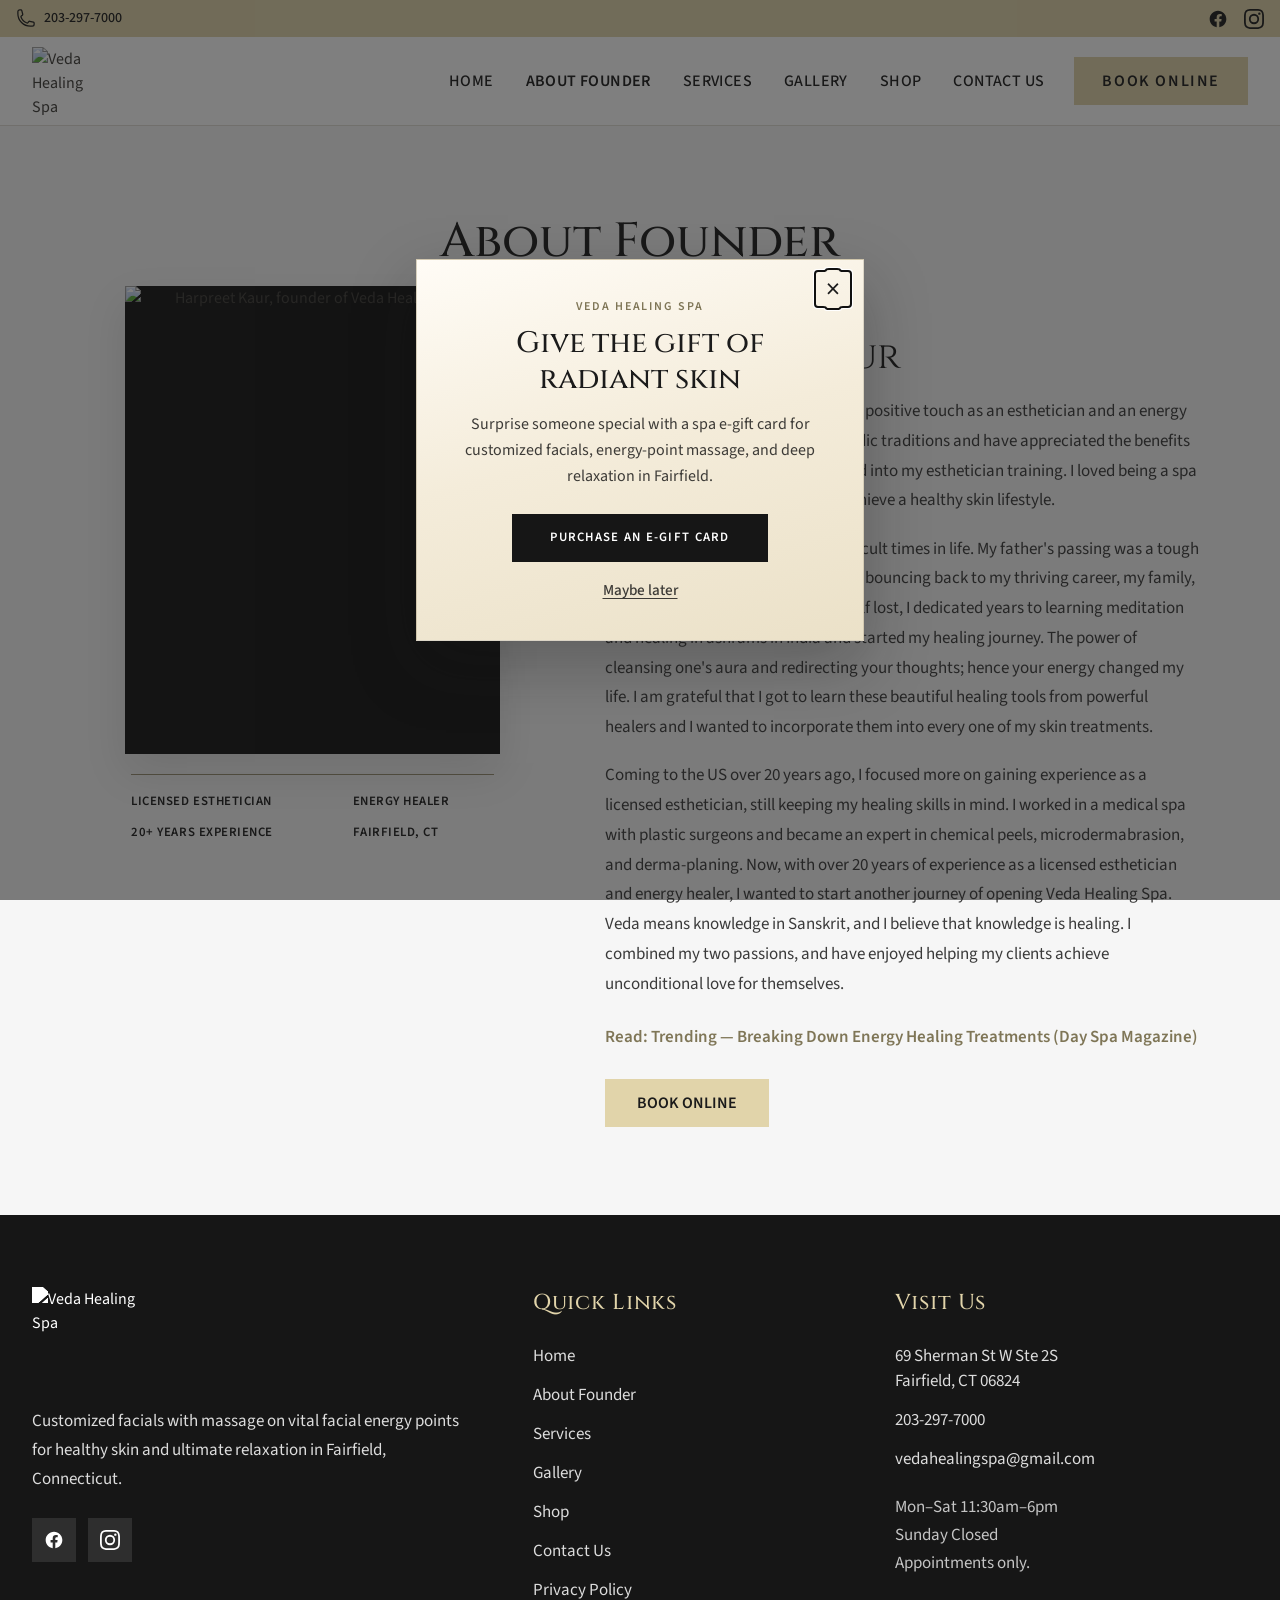
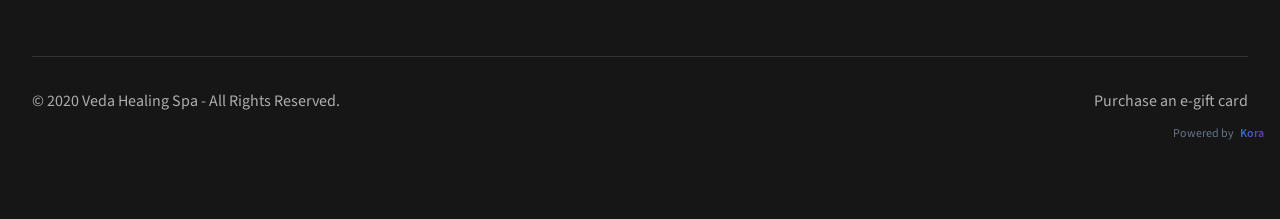
==== about-founder.html @ 0e04d47f "Agent V2 website publish" ====
<!DOCTYPE html>

<html lang="en">
<head>
<!-- KORA_TRACKING_GTM_HEAD_START -->
<!-- Google Tag Manager -->
<script>(function(w,d,s,l,i){w[l]=w[l]||[];w[l].push({'gtm.start':
new Date().getTime(),event:'gtm.js'});var f=d.getElementsByTagName(s)[0],
j=d.createElement(s),dl=l!='dataLayer'?'&l='+l:'';j.async=true;j.src=
'https://www.googletagmanager.com/gtm.js?id='+i+dl;f.parentNode.insertBefore(j,f);
})(window,document,'script','dataLayer','GTM-5ZGPBCH9');</script>
<!-- End Google Tag Manager -->
<!-- KORA_TRACKING_GTM_HEAD_END -->

<meta charset="utf-8"/>
<meta content="width=device-width, initial-scale=1.0" name="viewport"/>
<title>About Founder | Veda Healing Spa</title>
<meta content="Meet Harpreet Kaur, licensed esthetician and energy healer behind Veda Healing Spa in Fairfield, CT." name="description"/>
<meta content="#e1d4aa" name="theme-color"/>
<meta content="About Founder | Veda Healing Spa" property="og:title"/>
<meta content="Meet Harpreet Kaur, licensed esthetician and energy healer behind Veda Healing Spa in Fairfield, CT." property="og:description"/>
<meta content="website" property="og:type"/>
<meta content="https://quseprdus1.blob.core.windows.net/kora-business-images/user-media/1fec22f0-0bb5-4cc4-962d-a0c9112c1f11/de8c94d8-887e-4625-825f-ec262dbc28df/1785243879_tfppdd.jpg" property="og:image"/>
<meta content="summary_large_image" name="twitter:card"/>
<meta content="About Founder | Veda Healing Spa" name="twitter:title"/>
<meta content="Meet Harpreet Kaur, licensed esthetician and energy healer behind Veda Healing Spa in Fairfield, CT." name="twitter:description"/>
<meta content="https://quseprdus1.blob.core.windows.net/kora-business-images/user-media/1fec22f0-0bb5-4cc4-962d-a0c9112c1f11/de8c94d8-887e-4625-825f-ec262dbc28df/1785243879_tfppdd.jpg" name="twitter:image"/>
<link href="assets/styles.css" rel="stylesheet"/>
<link href="assets/site.css" rel="stylesheet"/>
<!-- KORA_GOOGLE_FONTS_START -->
<link rel="preconnect" href="https://fonts.googleapis.com">
<link rel="preconnect" href="https://fonts.gstatic.com" crossorigin>
<link rel="preload" as="style" href="https://fonts.googleapis.com/css2?family=Cinzel:wght@400;600;700&amp;family=Source+Sans+3:wght@400;600;700&amp;display=swap" onload="this.onload=null;this.rel='stylesheet'">
<noscript><link rel="stylesheet" href="https://fonts.googleapis.com/css2?family=Cinzel:wght@400;600;700&amp;family=Source+Sans+3:wght@400;600;700&amp;display=swap"></noscript>
<!-- KORA_GOOGLE_FONTS_END -->
<link href="https://vedahealingspa.com/about-founder" rel="canonical"><meta content="https://vedahealingspa.com/about-founder" property="og:url"/>

</link></link><!-- KORA_FAVICON_START -->
<link href="https://quseprdus1.blob.core.windows.net/kora-business-images/user-media/1fec22f0-0bb5-4cc4-962d-a0c9112c1f11/de8c94d8-887e-4625-825f-ec262dbc28df/1785242213_6czo1c.png" rel="icon" type="image/png"/>
<link href="https://quseprdus1.blob.core.windows.net/kora-business-images/user-media/1fec22f0-0bb5-4cc4-962d-a0c9112c1f11/de8c94d8-887e-4625-825f-ec262dbc28df/1785242213_6czo1c.png" rel="apple-touch-icon"/>
<!-- KORA_FAVICON_END -->
</head>
<body class="bg-white" data-page="about">
<div id="site-header"></div>
<main id="main-content">
<section aria-labelledby="about-founder-heading" class="section-padding bg-brand-soft about-founder">
<div class="max-w-6xl mx-auto px-4">
<h1 class="page-title text-center mb-12 md:mb-16" id="about-founder-heading">About Founder</h1>
<div class="about-founder__layout">
<aside class="about-founder__aside fade-in">
<button aria-label="View photo of Harpreet Kaur" class="lightbox-item about-founder__photo" data-lightbox="" type="button">
<img alt="Harpreet Kaur, founder of Veda Healing Spa" height="800" loading="lazy" src="https://quseprdus1.blob.core.windows.net/kora-business-images/user-media/1fec22f0-0bb5-4cc4-962d-a0c9112c1f11/de8c94d8-887e-4625-825f-ec262dbc28df/1785243900_jf5ucf.jpg" width="600"/>
</button>
<ul class="about-founder__credentials">
<li>Licensed Esthetician</li>
<li>Energy Healer</li>
<li>20+ Years Experience</li>
<li>Fairfield, CT</li>
</ul>
</aside>
<div class="about-founder__content fade-in">
<p class="about-founder__eyebrow">Founder &amp; Owner</p>
<h2 class="font-heading about-founder__name">Harpreet Kaur</h2>
<p class="about-founder__lead">My mission is to spread a healing and positive touch as an esthetician and an energy healer. I grew up in India with Ayurvedic traditions and have appreciated the benefits of holistic beauty since childhood and into my esthetician training. I loved being a spa owner in India and helping people achieve a healthy skin lifestyle.</p>
<p>Unfortunately, we all go through difficult times in life. My father's passing was a tough time for me, one that I struggled with bouncing back to my thriving career, my family, and just my daily life. As I found myself lost, I dedicated years to learning meditation and healing in ashrams in India and started my healing journey. The power of cleansing one's aura and redirecting your thoughts; hence your energy changed my life. I am grateful that I got to learn these beautiful healing tools from powerful healers and I wanted to incorporate them into every one of my skin treatments.</p>
<p>Coming to the US over 20 years ago, I focused more on gaining experience as a licensed esthetician, still keeping my healing skills in mind. I worked in a medical spa with plastic surgeons and became an expert in chemical peels, microdermabrasion, and derma-planing. Now, with over 20 years of experience as a licensed esthetician and energy healer, I wanted to start another journey of opening Veda Healing Spa. Veda means knowledge in Sanskrit, and I believe that knowledge is healing. I combined my two passions, and have enjoyed helping my clients achieve unconditional love for themselves.</p>
<p class="about-founder__press">
<a href="http://www.dayspamagazine.com/wellness/therapies/news/21232823/trending-breaking-down-energy-healing-treatments" rel="noopener noreferrer" target="_blank">Read: Trending — Breaking Down Energy Healing Treatments (Day Spa Magazine)</a>
</p>
<a class="btn-primary inline-block px-8 py-3 font-semibold uppercase" href="https://vedahealingspa.glossgenius.com/services" rel="noopener noreferrer" target="_blank">Book Online</a>
</div>
</div>
</div>
</section>
</main>
<div id="site-footer"></div>
<script src="js/includes.js"></script>
<script src="js/main.js"></script>

<!-- KORA_TRACKING_EVENTS_START -->
<script>
  window.dataLayer = window.dataLayer || [];

  function trackEvent(eventName, params) {
    window.dataLayer.push(Object.assign({ event: eventName }, params || {}));
  }

  document.addEventListener('DOMContentLoaded', function () {
    function cleanText(value) {
      return (value || '').replace(/\s+/g, ' ').trim();
    }

    function toPath(href) {
      try {
        if (!href) return null;
        var url = new URL(href, window.location.origin);
        return url.pathname || '/';
      } catch (e) {
        return null;
      }
    }

    document.querySelectorAll('button, a').forEach(function (el) {
      el.addEventListener('click', function () {
        var clickId =
          el.getAttribute('data-kora-click-id') ||
          el.getAttribute('data-analytics-id') ||
          el.getAttribute('id') ||
          null;
        var clickLabel =
          el.getAttribute('data-kora-click-label') ||
          cleanText(el.innerText || el.textContent || '') ||
          null;
        var href = el.getAttribute('href') || null;
        trackEvent('button_click', {
          click_id: clickId,
          click_label: clickLabel,
          page_path: window.location.pathname || '/',
          link_url: href,
          element_id: el.getAttribute('id') || null,
          element_class: el.getAttribute('class') || null,
          link_path: toPath(href),
        });
      });
    });
  });
</script>
<!-- KORA_TRACKING_EVENTS_END -->
<!-- KORA_BRANDING_FOOTER_SCRIPT_START -->
<script>
(function () {
  var koraUrl = "https://askkora.ai";
  var muted = "#64748b";
  var blue = "#1E88E5";
  var purple = "#7B1FA2";
  var startMarker = 'KORA_' + 'BRANDING_FOOTER_START';
  var endMarker = 'KORA_' + 'BRANDING_FOOTER_END';
  var selector = '[data-kora-branding-footer="true"], .kora-powered-by';

  function removeExisting() {
    document.querySelectorAll(selector).forEach(function (node) {
      if (node && node.parentNode) node.parentNode.removeChild(node);
    });
    var walker = document.createTreeWalker(document.documentElement, NodeFilter.SHOW_COMMENT);
    var comments = [];
    while (walker.nextNode()) {
      if (walker.currentNode.nodeValue.indexOf(startMarker) !== -1 || walker.currentNode.nodeValue.indexOf(endMarker) !== -1) {
        comments.push(walker.currentNode);
      }
    }
    comments.forEach(function (node) {
      if (node && node.parentNode) node.parentNode.removeChild(node);
    });
  }

  function buildBranding() {
    var wrapper = document.createElement('div');
    wrapper.className = 'kora-powered-by';
    wrapper.setAttribute('data-kora-branding-footer', 'true');
    wrapper.style.cssText = 'display:flex;justify-content:flex-end;align-items:center;gap:0.35rem;padding:0.75rem 1rem;font-size:0.75rem;';
    wrapper.innerHTML = '<span style="color:' + muted + '">Powered by</span>' +
      '<a href="' + koraUrl + '" target="_blank" rel="nofollow noopener noreferrer" style="text-decoration:none;font-weight:600;background:linear-gradient(135deg,' + blue + ',' + purple + ');-webkit-background-clip:text;background-clip:text;-webkit-text-fill-color:transparent">Kora</a>';
    return wrapper;
  }

  function targetFooter(allowFallback) {
    var footer = document.querySelector('footer');
    if (footer) return footer;
    if (!allowFallback) return null;
    return document.getElementById('site-footer') || document.body;
  }

  function placeBranding(allowFallback) {
    var target = targetFooter(allowFallback);
    if (!target) return false;
    removeExisting();
    target.appendChild(document.createComment(' ' + startMarker + ' '));
    target.appendChild(buildBranding());
    target.appendChild(document.createComment(' ' + endMarker + ' '));
    return target.tagName && target.tagName.toLowerCase() === 'footer';
  }

  function start() {
    if (placeBranding(false)) return;
    var observer = new MutationObserver(function () {
      if (placeBranding(false)) observer.disconnect();
    });
    observer.observe(document.documentElement, { childList: true, subtree: true });
    window.setTimeout(function () { observer.disconnect(); placeBranding(true); }, 3000);
  }

  if (document.readyState === 'loading') {
    document.addEventListener('DOMContentLoaded', start);
  } else {
    start();
  }
}());
</script>
<!-- KORA_BRANDING_FOOTER_SCRIPT_END -->
</body>
</html>
---- assets/styles.css ----
/*! tailwindcss v4.2.1 | MIT License | https://tailwindcss.com */
@layer properties{@supports (((-webkit-hyphens:none)) and (not (margin-trim:inline))) or ((-moz-orient:inline) and (not (color:rgb(from red r g b)))){*,:before,:after,::backdrop{--tw-rotate-x:initial;--tw-rotate-y:initial;--tw-rotate-z:initial;--tw-skew-x:initial;--tw-skew-y:initial;--tw-space-y-reverse:0;--tw-border-style:solid;--tw-leading:initial;--tw-font-weight:initial;--tw-tracking:initial;--tw-outline-style:solid}}}@layer theme{:root,:host{--font-sans:ui-sans-serif, system-ui, sans-serif, "Apple Color Emoji", "Segoe UI Emoji", "Segoe UI Symbol", "Noto Color Emoji";--font-mono:ui-monospace, SFMono-Regular, Menlo, Monaco, Consolas, "Liberation Mono", "Courier New", monospace;--color-black:#000;--color-white:#fff;--spacing:.25rem;--container-2xl:42rem;--container-3xl:48rem;--container-4xl:56rem;--container-6xl:72rem;--container-7xl:80rem;--text-sm:.875rem;--text-sm--line-height:calc(1.25 / .875);--text-base:1rem;--text-base--line-height:calc(1.5 / 1);--text-lg:1.125rem;--text-lg--line-height:calc(1.75 / 1.125);--font-weight-normal:400;--font-weight-medium:500;--font-weight-semibold:600;--tracking-wide:.025em;--leading-relaxed:1.625;--default-transition-duration:.15s;--default-transition-timing-function:cubic-bezier(.4, 0, .2, 1);--default-font-family:var(--font-sans);--default-mono-font-family:var(--font-mono);--color-brand-primary:#e1d4aa;--color-brand-secondary:#161616;--color-brand-accent:#7f7657;--color-brand-dark:#1b1b1b;--color-brand-muted:#3d3b37;--color-brand-soft:#f6f6f6;--color-brand-border:#9a9073;--font-heading:"Cinzel", serif;--font-body:"Source Sans 3", sans-serif}}@layer base{*,:after,:before,::backdrop{box-sizing:border-box;border:0 solid;margin:0;padding:0}::file-selector-button{box-sizing:border-box;border:0 solid;margin:0;padding:0}html,:host{-webkit-text-size-adjust:100%;tab-size:4;line-height:1.5;font-family:var(--default-font-family,ui-sans-serif, system-ui, sans-serif, "Apple Color Emoji", "Segoe UI Emoji", "Segoe UI Symbol", "Noto Color Emoji");font-feature-settings:var(--default-font-feature-settings,normal);font-variation-settings:var(--default-font-variation-settings,normal);-webkit-tap-highlight-color:transparent}hr{height:0;color:inherit;border-top-width:1px}abbr:where([title]){-webkit-text-decoration:underline dotted;text-decoration:underline dotted}h1,h2,h3,h4,h5,h6{font-size:inherit;font-weight:inherit}a{color:inherit;-webkit-text-decoration:inherit;-webkit-text-decoration:inherit;-webkit-text-decoration:inherit;text-decoration:inherit}b,strong{font-weight:bolder}code,kbd,samp,pre{font-family:var(--default-mono-font-family,ui-monospace, SFMono-Regular, Menlo, Monaco, Consolas, "Liberation Mono", "Courier New", monospace);font-feature-settings:var(--default-mono-font-feature-settings,normal);font-variation-settings:var(--default-mono-font-variation-settings,normal);font-size:1em}small{font-size:80%}sub,sup{vertical-align:baseline;font-size:75%;line-height:0;position:relative}sub{bottom:-.25em}sup{top:-.5em}table{text-indent:0;border-color:inherit;border-collapse:collapse}:-moz-focusring{outline:auto}progress{vertical-align:baseline}summary{display:list-item}ol,ul,menu{list-style:none}img,svg,video,canvas,audio,iframe,embed,object{vertical-align:middle;display:block}img,video{max-width:100%;height:auto}button,input,select,optgroup,textarea{font:inherit;font-feature-settings:inherit;font-variation-settings:inherit;letter-spacing:inherit;color:inherit;opacity:1;background-color:#0000;border-radius:0}::file-selector-button{font:inherit;font-feature-settings:inherit;font-variation-settings:inherit;letter-spacing:inherit;color:inherit;opacity:1;background-color:#0000;border-radius:0}:where(select:is([multiple],[size])) optgroup{font-weight:bolder}:where(select:is([multiple],[size])) optgroup option{padding-inline-start:20px}::file-selector-button{margin-inline-end:4px}::placeholder{opacity:1}@supports (not ((-webkit-appearance:-apple-pay-button))) or (contain-intrinsic-size:1px){::placeholder{color:currentColor}@supports (color:color-mix(in lab, red, red)){::placeholder{color:color-mix(in oklab, currentcolor 50%, transparent)}}}textarea{resize:vertical}::-webkit-search-decoration{-webkit-appearance:none}::-webkit-date-and-time-value{min-height:1lh;text-align:inherit}::-webkit-datetime-edit{display:inline-flex}::-webkit-datetime-edit-fields-wrapper{padding:0}::-webkit-datetime-edit{padding-block:0}::-webkit-datetime-edit-year-field{padding-block:0}::-webkit-datetime-edit-month-field{padding-block:0}::-webkit-datetime-edit-day-field{padding-block:0}::-webkit-datetime-edit-hour-field{padding-block:0}::-webkit-datetime-edit-minute-field{padding-block:0}::-webkit-datetime-edit-second-field{padding-block:0}::-webkit-datetime-edit-millisecond-field{padding-block:0}::-webkit-datetime-edit-meridiem-field{padding-block:0}::-webkit-calendar-picker-indicator{line-height:1}:-moz-ui-invalid{box-shadow:none}button,input:where([type=button],[type=reset],[type=submit]){appearance:button}::file-selector-button{appearance:button}::-webkit-inner-spin-button{height:auto}::-webkit-outer-spin-button{height:auto}[hidden]:where(:not([hidden=until-found])){display:none!important}}@layer components;@layer utilities{.sr-only{clip-path:inset(50%);white-space:nowrap;border-width:0;width:1px;height:1px;margin:-1px;padding:0;position:absolute;overflow:hidden}.absolute{position:absolute}.fixed{position:fixed}.relative{position:relative}.inset-0{inset:calc(var(--spacing) * 0)}.start{inset-inline-start:var(--spacing)}.top-0{top:calc(var(--spacing) * 0)}.top-6{top:calc(var(--spacing) * 6)}.right-0{right:calc(var(--spacing) * 0)}.right-6{right:calc(var(--spacing) * 6)}.z-10{z-index:10}.mx-auto{margin-inline:auto}.mt-4{margin-top:calc(var(--spacing) * 4)}.mt-6{margin-top:calc(var(--spacing) * 6)}.mt-10{margin-top:calc(var(--spacing) * 10)}.mt-16{margin-top:calc(var(--spacing) * 16)}.mb-3{margin-bottom:calc(var(--spacing) * 3)}.mb-4{margin-bottom:calc(var(--spacing) * 4)}.mb-6{margin-bottom:calc(var(--spacing) * 6)}.mb-8{margin-bottom:calc(var(--spacing) * 8)}.mb-10{margin-bottom:calc(var(--spacing) * 10)}.mb-12{margin-bottom:calc(var(--spacing) * 12)}.ml-3{margin-left:calc(var(--spacing) * 3)}.block{display:block}.flex{display:flex}.grid{display:grid}.hidden{display:none}.inline-block{display:inline-block}.inline-flex{display:inline-flex}.table{display:table}.h-7{height:calc(var(--spacing) * 7)}.h-14{height:calc(var(--spacing) * 14)}.h-full{height:100%}.w-7{width:calc(var(--spacing) * 7)}.w-14{width:calc(var(--spacing) * 14)}.w-80{width:calc(var(--spacing) * 80)}.max-w-2xl{max-width:var(--container-2xl)}.max-w-3xl{max-width:var(--container-3xl)}.max-w-4xl{max-width:var(--container-4xl)}.max-w-6xl{max-width:var(--container-6xl)}.max-w-7xl{max-width:var(--container-7xl)}.flex-shrink{flex-shrink:1}.border-collapse{border-collapse:collapse}.transform{transform:var(--tw-rotate-x,) var(--tw-rotate-y,) var(--tw-rotate-z,) var(--tw-skew-x,) var(--tw-skew-y,)}.resize{resize:both}.flex-col{flex-direction:column}.flex-wrap{flex-wrap:wrap}.items-center{align-items:center}.justify-between{justify-content:space-between}.justify-center{justify-content:center}.gap-1{gap:calc(var(--spacing) * 1)}.gap-2{gap:calc(var(--spacing) * 2)}.gap-3{gap:calc(var(--spacing) * 3)}.gap-4{gap:calc(var(--spacing) * 4)}.gap-6{gap:calc(var(--spacing) * 6)}.gap-8{gap:calc(var(--spacing) * 8)}:where(.space-y-2>:not(:last-child)){--tw-space-y-reverse:0;margin-block-start:calc(calc(var(--spacing) * 2) * var(--tw-space-y-reverse));margin-block-end:calc(calc(var(--spacing) * 2) * calc(1 - var(--tw-space-y-reverse)))}.border{border-style:var(--tw-border-style);border-width:1px}.border-b{border-bottom-style:var(--tw-border-style);border-bottom-width:1px}.border-\[\#9a9073\]\/30{border-color:oklab(65.4285% -.000953972 .0427396/.3)}.border-brand-border{border-color:var(--color-brand-border)}.bg-black\/50{background-color:#00000080}@supports (color:color-mix(in lab, red, red)){.bg-black\/50{background-color:color-mix(in oklab, var(--color-black) 50%, transparent)}}.bg-brand-primary{background-color:var(--color-brand-primary)}.bg-brand-secondary\/75{background-color:#161616bf}@supports (color:color-mix(in lab, red, red)){.bg-brand-secondary\/75{background-color:color-mix(in oklab, var(--color-brand-secondary) 75%, transparent)}}.bg-brand-soft{background-color:var(--color-brand-soft)}.bg-white{background-color:var(--color-white)}.bg-cover{background-size:cover}.bg-center{background-position:50%}.p-2{padding:calc(var(--spacing) * 2)}.p-6{padding:calc(var(--spacing) * 6)}.p-8{padding:calc(var(--spacing) * 8)}.px-3\.5{padding-inline:calc(var(--spacing) * 3.5)}.px-4{padding-inline:calc(var(--spacing) * 4)}.px-6{padding-inline:calc(var(--spacing) * 6)}.px-7{padding-inline:calc(var(--spacing) * 7)}.px-8{padding-inline:calc(var(--spacing) * 8)}.py-2{padding-block:calc(var(--spacing) * 2)}.py-3{padding-block:calc(var(--spacing) * 3)}.text-center{text-align:center}.font-heading{font-family:var(--font-heading)}.text-base{font-size:var(--text-base);line-height:var(--tw-leading,var(--text-base--line-height))}.text-lg{font-size:var(--text-lg);line-height:var(--tw-leading,var(--text-lg--line-height))}.text-sm{font-size:var(--text-sm);line-height:var(--tw-leading,var(--text-sm--line-height))}.leading-relaxed{--tw-leading:var(--leading-relaxed);line-height:var(--leading-relaxed)}.font-medium{--tw-font-weight:var(--font-weight-medium);font-weight:var(--font-weight-medium)}.font-normal{--tw-font-weight:var(--font-weight-normal);font-weight:var(--font-weight-normal)}.font-semibold{--tw-font-weight:var(--font-weight-semibold);font-weight:var(--font-weight-semibold)}.tracking-wide{--tw-tracking:var(--tracking-wide);letter-spacing:var(--tracking-wide)}.text-brand-accent{color:var(--color-brand-accent)}.text-brand-dark{color:var(--color-brand-dark)}.text-brand-muted{color:var(--color-brand-muted)}.uppercase{text-transform:uppercase}.italic{font-style:italic}.outline{outline-style:var(--tw-outline-style);outline-width:1px}.transition{transition-property:color,background-color,border-color,outline-color,text-decoration-color,fill,stroke,--tw-gradient-from,--tw-gradient-via,--tw-gradient-to,opacity,box-shadow,transform,translate,scale,rotate,filter,-webkit-backdrop-filter,backdrop-filter,display,content-visibility,overlay,pointer-events;transition-timing-function:var(--tw-ease,var(--default-transition-timing-function));transition-duration:var(--tw-duration,var(--default-transition-duration))}.transition-colors{transition-property:color,background-color,border-color,outline-color,text-decoration-color,fill,stroke,--tw-gradient-from,--tw-gradient-via,--tw-gradient-to;transition-timing-function:var(--tw-ease,var(--default-transition-timing-function));transition-duration:var(--tw-duration,var(--default-transition-duration))}@media (hover:hover){.hover\:bg-brand-accent:hover{background-color:var(--color-brand-accent)}.hover\:text-brand-accent:hover{color:var(--color-brand-accent)}.hover\:text-white:hover{color:var(--color-white)}}@media (min-width:40rem){.sm\:grid-cols-2{grid-template-columns:repeat(2,minmax(0,1fr))}.sm\:flex-row{flex-direction:row}.sm\:px-6{padding-inline:calc(var(--spacing) * 6)}}@media (min-width:48rem){.md\:mb-12{margin-bottom:calc(var(--spacing) * 12)}.md\:mb-16{margin-bottom:calc(var(--spacing) * 16)}.md\:block{display:block}.md\:grid-cols-2{grid-template-columns:repeat(2,minmax(0,1fr))}}@media (min-width:64rem){.lg\:flex{display:flex}.lg\:hidden{display:none}.lg\:grid-cols-3{grid-template-columns:repeat(3,minmax(0,1fr))}.lg\:px-8{padding-inline:calc(var(--spacing) * 8)}}}@property --tw-rotate-x{syntax:"*";inherits:false}@property --tw-rotate-y{syntax:"*";inherits:false}@property --tw-rotate-z{syntax:"*";inherits:false}@property --tw-skew-x{syntax:"*";inherits:false}@property --tw-skew-y{syntax:"*";inherits:false}@property --tw-space-y-reverse{syntax:"*";inherits:false;initial-value:0}@property --tw-border-style{syntax:"*";inherits:false;initial-value:solid}@property --tw-leading{syntax:"*";inherits:false}@property --tw-font-weight{syntax:"*";inherits:false}@property --tw-tracking{syntax:"*";inherits:false}@property --tw-outline-style{syntax:"*";inherits:false;initial-value:solid}
---- assets/site.css ----
/* Custom site styles — edit here, not in assets/styles.css (that file is Tailwind utilities only). */

:root {
  --brand-primary: #e1d4aa;
  --brand-secondary: #161616;
  --brand-accent: #7f7657;
  --brand-dark: #1b1b1b;
  --brand-muted: #3d3b37;
  --brand-soft: #f6f6f6;
  --brand-border: #9a9073;
  --font-heading: "Cinzel", Georgia, serif;
  --font-body: "Source Sans 3", arial, sans-serif;
}

html {
  scroll-behavior: smooth;
  overflow-x: hidden;
}

body {
  font-family: var(--font-body);
  color: var(--brand-muted);
  background-color: #fff;
  overflow-x: hidden;
  padding-top: 5.5rem;
}

@media (min-width: 768px) {
  body {
    padding-top: 7.9rem;
  }
}

:where(h1, h2, h3, h4, h5, h6) {
  font-family: var(--font-heading);
}

.font-heading {
  font-family: var(--font-heading);
}

.site-header {
  position: fixed;
  top: 0;
  left: 0;
  right: 0;
  z-index: 50;
  background: #fff;
  transition: box-shadow 0.35s ease;
}

.navbar-inner {
  height: 5.5rem;
  transition: height 0.35s ease;
}

.header-logo {
  display: block;
  height: 4.25rem;
  width: auto;
  max-width: 220px;
  object-fit: contain;
  transition: height 0.35s cubic-bezier(0.22, 1, 0.36, 1),
              max-width 0.35s cubic-bezier(0.22, 1, 0.36, 1),
              transform 0.35s cubic-bezier(0.22, 1, 0.36, 1);
  transform-origin: left center;
}

.footer-logo-link {
  display: inline-block;
  margin-bottom: 1.25rem;
}

.footer-logo {
  display: block;
  height: 5.75rem;
  width: auto;
  max-width: 100%;
  object-fit: contain;
  filter: brightness(0) invert(1);
}

.site-footer {
  background-color: var(--brand-secondary);
  color: #fff;
  padding: 3.5rem 0 5rem;
}

@media (min-width: 768px) {
  .site-footer {
    padding: 4.5rem 0 4rem;
  }
}

.site-footer__inner {
  max-width: 80rem;
  margin: 0 auto;
  padding: 0 1rem;
}

@media (min-width: 640px) {
  .site-footer__inner {
    padding: 0 1.5rem;
  }
}

@media (min-width: 1024px) {
  .site-footer__inner {
    padding: 0 2rem;
  }
}

.footer-grid {
  display: grid;
  gap: 2.75rem;
  margin-bottom: 2.75rem;
}

@media (min-width: 768px) {
  .footer-grid {
    grid-template-columns: repeat(2, minmax(0, 1fr));
    gap: 3rem;
  }

  .footer-logo {
    height: 6.25rem;
  }
}

@media (min-width: 1024px) {
  .footer-grid {
    grid-template-columns: minmax(0, 1.45fr) minmax(0, 1fr) minmax(0, 1.15fr);
    gap: 3.5rem;
    margin-bottom: 3.25rem;
  }
}

.footer-brand__text {
  margin: 0 0 1.5rem;
  max-width: 28rem;
  font-size: 1rem;
  line-height: 1.7;
  color: rgba(255, 255, 255, 0.85);
}

@media (min-width: 768px) {
  .footer-brand__text {
    font-size: 1.0625rem;
  }
}

.footer-social {
  display: flex;
  gap: 0.75rem;
}

.footer-social__link {
  display: inline-flex;
  align-items: center;
  justify-content: center;
  width: 2.75rem;
  height: 2.75rem;
  background: rgba(255, 255, 255, 0.1);
  color: #fff;
  transition: background-color 0.2s ease, color 0.2s ease;
}

.footer-social__link:hover {
  background: var(--brand-primary);
  color: var(--brand-dark);
}

.footer-heading {
  margin: 0 0 1.25rem;
  font-family: var(--font-heading);
  font-size: 1.2rem;
  font-weight: 500;
  letter-spacing: 0.04em;
  color: var(--brand-primary);
}

@media (min-width: 768px) {
  .footer-heading {
    font-size: 1.35rem;
    margin-bottom: 1.5rem;
  }
}

.footer-list {
  list-style: none;
  margin: 0;
  padding: 0;
  display: grid;
  gap: 0.7rem;
  font-size: 1rem;
  line-height: 1.5;
  color: rgba(255, 255, 255, 0.85);
}

@media (min-width: 768px) {
  .footer-list {
    gap: 0.85rem;
    font-size: 1.0625rem;
  }
}

.footer-list a {
  color: inherit;
  text-decoration: none;
  transition: color 0.2s ease;
}

.footer-list a:hover {
  color: var(--brand-primary);
}

.footer-hours {
  margin: 1.25rem 0 0;
  font-size: 1rem;
  line-height: 1.65;
  color: rgba(255, 255, 255, 0.75);
}

@media (min-width: 768px) {
  .footer-hours {
    font-size: 1.0625rem;
  }
}

.site-footer__bottom {
  display: flex;
  flex-direction: column;
  align-items: center;
  justify-content: space-between;
  gap: 1rem;
  padding-top: 2rem;
  border-top: 1px solid rgba(255, 255, 255, 0.12);
  font-size: 0.95rem;
  line-height: 1.5;
  color: rgba(255, 255, 255, 0.65);
  text-align: center;
}

@media (min-width: 768px) {
  .site-footer__bottom {
    flex-direction: row;
    text-align: left;
    font-size: 1rem;
  }
}

.site-footer__bottom a {
  color: inherit;
  text-decoration: none;
  transition: color 0.2s ease;
}

.site-footer__bottom a:hover {
  color: var(--brand-primary);
}

.site-header.is-scrolled {
  box-shadow: 0 4px 20px rgba(22, 22, 22, 0.08);
}

.site-header.is-scrolled .navbar-inner {
  height: 4.25rem;
}

.site-header.is-scrolled .header-logo {
  height: 2.75rem;
  max-width: 150px;
}

.site-header .top-bar {
  max-height: 3rem;
  overflow: hidden;
  transition: max-height 0.35s ease, padding 0.35s ease, opacity 0.3s ease;
}

.site-header.is-scrolled .top-bar {
  max-height: 0;
  padding-top: 0;
  padding-bottom: 0;
  opacity: 0;
  border: 0;
}

@media (prefers-reduced-motion: reduce) {
  .site-header,
  .navbar-inner,
  .header-logo,
  .site-header .top-bar {
    transition: none;
  }
}

.navbar-scrolled {
  box-shadow: none;
}

.nav-link {
  position: relative;
}

.nav-book-btn {
  letter-spacing: 0.1em;
}

.btn-primary {
  display: inline-block;
  background-color: var(--brand-primary);
  color: var(--brand-dark);
  border-radius: 0;
  transition: background-color 0.2s ease, color 0.2s ease;
}

.btn-primary:hover {
  background-color: var(--brand-accent);
  color: #fff;
}

.btn-dark {
  display: inline-block;
  background-color: var(--brand-secondary);
  color: #fff;
  border-radius: 0;
  transition: background-color 0.2s ease;
}

.btn-dark:hover {
  background-color: var(--brand-accent);
}

.btn-outline {
  display: inline-block;
  border: 2px solid var(--brand-primary);
  color: var(--brand-dark);
  background: transparent;
  border-radius: 0;
  transition: all 0.2s ease;
}

.btn-outline:hover {
  background-color: var(--brand-primary);
}

.btn-outline-light {
  display: inline-block;
  border: 2px solid #fff;
  color: #fff;
  background: transparent;
  border-radius: 0;
  transition: all 0.2s ease;
}

.btn-outline-light:hover {
  background-color: #fff;
  color: var(--brand-dark);
}

.mobile-menu {
  z-index: 60;
  transform: translateX(100%);
  box-shadow: none;
  visibility: hidden;
  pointer-events: none;
  transition: transform 0.35s ease, box-shadow 0.35s ease, visibility 0.35s ease;
}

.mobile-menu.active {
  transform: translateX(0);
  visibility: visible;
  pointer-events: auto;
  box-shadow: -12px 0 40px rgba(22, 22, 22, 0.18);
}

.mobile-overlay {
  z-index: 55;
}

.form-input {
  border-radius: 0;
  border: 1px solid var(--brand-border);
}

.form-input:focus {
  outline: 2px solid var(--brand-primary);
  outline-offset: 1px;
}

.form-status {
  display: none;
  min-height: 1.2rem;
}

.form-status.is-visible {
  display: block;
}

.form-status--error { color: #b91c1c; }
.form-status--success { color: #166534; }
.form-status--neutral { color: var(--brand-muted); }

.g-recaptcha-scale {
  position: relative;
  width: 100%;
  max-width: 304px;
  overflow: hidden;
}

.g-recaptcha-scale > .g-recaptcha {
  transform-origin: 0 0;
}

/* Full-bleed newsletter subscribe */
.subscribe-banner {
  position: relative;
  display: flex;
  align-items: center;
  justify-content: center;
  min-height: clamp(15rem, 48vw, 18rem);
  padding: 4.5rem 1.25rem;
  overflow: hidden;
  color: #fff;
  text-align: center;
}

.subscribe-banner__media {
  position: absolute;
  inset: 0;
  width: 100%;
  height: 100%;
  object-fit: cover;
  object-position: center 30%;
}

.subscribe-banner__overlay {
  position: absolute;
  inset: 0;
  background:
    linear-gradient(180deg, rgba(22, 22, 22, 0.55) 0%, rgba(22, 22, 22, 0.68) 100%);
}

.subscribe-banner__content {
  position: relative;
  z-index: 1;
  width: 100%;
  max-width: 36rem;
}

.subscribe-banner__title {
  margin: 0 0 0.85rem;
  font-family: var(--font-heading);
  font-size: clamp(1.85rem, 4vw, 2.75rem);
  font-weight: 500;
  letter-spacing: 0.04em;
  color: #fff;
}

.subscribe-banner__text {
  margin: 0 auto 1.75rem;
  max-width: 28rem;
  font-size: 1.05rem;
  line-height: 1.6;
  color: rgba(255, 255, 255, 0.92);
}

.subscribe-banner__form {
  display: flex;
  flex-direction: column;
  gap: 0.75rem;
  width: 100%;
}

.subscribe-banner__input {
  width: 100%;
  min-height: 3.15rem;
  padding: 0.85rem 1.1rem;
  border: 1px solid rgba(255, 255, 255, 0.35);
  background: rgba(255, 255, 255, 0.95);
  color: var(--brand-dark);
}

.subscribe-banner__input::placeholder {
  color: rgba(61, 59, 55, 0.55);
}

.subscribe-banner__input:focus {
  outline: 2px solid var(--brand-primary);
  outline-offset: 1px;
  border-color: transparent;
}

.subscribe-banner__btn {
  display: inline-flex;
  align-items: center;
  justify-content: center;
  min-height: 3.15rem;
  padding: 0.85rem 1.75rem;
  font-size: 0.85rem;
  font-weight: 600;
  letter-spacing: 0.1em;
  text-transform: uppercase;
  white-space: nowrap;
}

.subscribe-banner__status {
  margin-top: 0.75rem;
  min-height: 1.25rem;
  font-size: 0.95rem;
}

.subscribe-banner .form-status--error {
  color: #fecaca;
}

.subscribe-banner .form-status--success {
  color: #bbf7d0;
}

.subscribe-banner .form-status--neutral {
  color: rgba(255, 255, 255, 0.85);
}

@media (min-width: 640px) {
  .subscribe-banner {
    padding: 5.5rem 1.5rem;
  }

  .subscribe-banner__form {
    flex-direction: row;
    align-items: stretch;
  }

  .subscribe-banner__input {
    flex: 1 1 auto;
  }

  .subscribe-banner__btn {
    flex: 0 0 auto;
  }
}

/* Contact page */
.contact-page__layout {
  display: grid;
  gap: 2.75rem;
  max-width: 80rem;
  margin: 0 auto;
  padding: 0 1rem;
}

@media (min-width: 1024px) {
  .contact-page__layout {
    grid-template-columns: minmax(0, 1.05fr) minmax(0, 0.95fr);
    gap: 4rem;
    align-items: center;
    padding: 0 2rem;
  }
}

.contact-page__title {
  margin: 0 0 1.5rem;
  font-family: var(--font-heading);
  font-size: clamp(2.15rem, 4.5vw, 3rem);
  font-weight: 500;
  line-height: 1.15;
  color: var(--brand-dark);
}

.contact-page__subtitle {
  margin: 0 0 1rem;
  font-family: var(--font-heading);
  font-size: clamp(1.2rem, 2.4vw, 1.45rem);
  font-weight: 500;
  color: var(--brand-dark);
}

.contact-page__info-col .contact-page__subtitle {
  margin-top: 2rem;
}

.contact-page__info-col .contact-page__subtitle:first-child {
  margin-top: 0;
}

.contact-page__text {
  margin: 0 0 1.25rem;
  font-size: 1.0625rem;
  line-height: 1.7;
  color: var(--brand-muted);
}

@media (min-width: 768px) {
  .contact-page__text {
    font-size: 1.125rem;
  }
}

.contact-page__text a {
  color: var(--brand-accent);
  text-decoration: none;
  transition: color 0.2s ease;
}

.contact-page__text a:hover {
  color: var(--brand-dark);
  text-decoration: underline;
}

.contact-form {
  display: grid;
  gap: 1.25rem;
  max-width: 32rem;
  margin-bottom: 1.25rem;
}

.contact-form__field {
  display: grid;
  gap: 0.45rem;
}

.contact-form__field label {
  font-size: 1rem;
  font-weight: 600;
  color: var(--brand-dark);
}

.contact-form .form-input {
  width: 100%;
  min-height: 3.15rem;
  padding: 0.9rem 1.1rem;
  font-size: 1.0625rem;
}

.contact-form__textarea {
  min-height: 9rem;
  resize: vertical;
  line-height: 1.5;
}

.contact-form__submit {
  display: inline-flex;
  align-items: center;
  justify-content: center;
  align-self: start;
  min-height: 3.15rem;
  padding: 0.9rem 2rem;
  font-size: 0.9rem;
  font-weight: 600;
  letter-spacing: 0.1em;
  text-transform: uppercase;
}

.contact-page__legal {
  margin: 0;
  max-width: 32rem;
  font-size: 0.9rem;
  line-height: 1.55;
  color: var(--brand-muted);
}

.contact-page__legal a {
  color: inherit;
  text-decoration: underline;
  text-underline-offset: 0.15em;
}

.contact-page__social {
  display: flex;
  gap: 0.85rem;
}

.contact-page__social-link {
  display: inline-flex;
  align-items: center;
  justify-content: center;
  width: 3rem;
  height: 3rem;
  background: var(--brand-soft);
  color: var(--brand-dark);
  transition: background-color 0.2s ease, color 0.2s ease;
}

.contact-page__social-link:hover {
  background: var(--brand-primary);
  color: var(--brand-dark);
}

.fade-in,
.slide-up {
  opacity: 0;
  transform: translateY(24px);
  transition: opacity 0.7s ease, transform 0.7s ease;
}

.fade-in.is-visible,
.slide-up.is-visible {
  opacity: 1;
  transform: translateY(0);
}

.section-padding {
  padding-top: 4.5rem;
  padding-bottom: 4.5rem;
}

@media (min-width: 768px) {
  .section-padding {
    padding-top: 5.5rem;
    padding-bottom: 5.5rem;
  }
}

.page-title {
  margin: 0 0 1rem;
  font-family: var(--font-heading);
  font-size: clamp(2.15rem, 4.5vw, 3rem);
  font-weight: 500;
  line-height: 1.15;
  color: var(--brand-dark);
}

.section-title {
  margin: 0 0 1rem;
  font-family: var(--font-heading);
  font-size: clamp(1.85rem, 3.8vw, 2.65rem);
  font-weight: 500;
  line-height: 1.2;
  color: var(--brand-dark);
}

.section-title--light {
  color: #fff;
}

.section-subtitle {
  margin: 0 0 1.5rem;
  font-family: var(--font-heading);
  font-size: clamp(1.15rem, 2.2vw, 1.4rem);
  font-weight: 500;
  line-height: 1.35;
  color: var(--brand-accent);
}

.section-subtitle--dark {
  color: var(--brand-dark);
  margin-bottom: 0.75rem;
}

.gift-promo-title-sm {
  font-size: clamp(1.5rem, 3vw, 2rem);
  margin-bottom: 1rem;
}

.section-lead {
  margin: 0 auto 2.5rem;
  max-width: 40rem;
  font-size: 1.0625rem;
  line-height: 1.7;
  color: var(--brand-muted);
}

@media (min-width: 768px) {
  .section-lead {
    font-size: 1.125rem;
    margin-bottom: 3rem;
  }
}

.section-body {
  font-size: 1.0625rem;
  line-height: 1.75;
  color: var(--brand-muted);
}

@media (min-width: 768px) {
  .section-body {
    font-size: 1.125rem;
  }
}

/* Home About — reuses about-founder__layout / photo grid */
.home-about {
  background: var(--brand-soft);
}

.home-about__content {
  display: flex;
  flex-direction: column;
  gap: 1.15rem;
}

.home-about__eyebrow {
  margin: 0;
  font-size: 0.8rem;
  font-weight: 600;
  letter-spacing: 0.12em;
  text-transform: uppercase;
  color: var(--brand-accent);
}

.home-about__title {
  margin: 0;
  font-size: clamp(1.75rem, 3.5vw, 2.5rem);
  line-height: 1.15;
  color: var(--brand-dark);
}

.home-about__lead {
  margin: 0.25rem 0 0;
  font-size: 1.125rem;
  line-height: 1.7;
  color: var(--brand-dark);
}

.home-about__content > p {
  margin: 0;
  font-size: 1.0625rem;
  line-height: 1.75;
  color: #3a3a3a;
}

.home-about__quote {
  margin: 0.25rem 0;
  padding: 0.85rem 0 0.85rem 1.15rem;
  border-left: 3px solid var(--brand-primary);
}

.home-about__quote p {
  margin: 0;
  font-family: var(--font-heading);
  font-size: clamp(1.05rem, 2.2vw, 1.2rem);
  font-style: italic;
  font-weight: 400;
  line-height: 1.55;
  color: var(--brand-dark);
}

.home-about__note {
  margin-top: 0.25rem !important;
  padding: 0.9rem 1rem;
  font-size: 0.95rem !important;
  line-height: 1.55 !important;
  color: var(--brand-dark) !important;
  background: rgba(225, 212, 170, 0.28);
  border: 1px solid rgba(154, 144, 115, 0.35);
}

.home-about__actions {
  display: flex;
  flex-wrap: wrap;
  gap: 0.85rem;
  margin-top: 0.35rem;
}

.home-about__btn {
  display: inline-flex;
  align-items: center;
  justify-content: center;
  min-height: 3rem;
  padding: 0.85rem 1.75rem;
  font-size: 0.8rem;
  font-weight: 600;
  letter-spacing: 0.1em;
  text-transform: uppercase;
}

/* Nudge treatment photo framing in the shared founder photo crop */
.home-about .about-founder__photo img {
  object-position: center 25%;
}

.gallery-grid {
  column-count: 2;
  column-gap: 0.65rem;
}

#gallery {
  scroll-margin-top: 6rem;
}

#about {
  scroll-margin-top: 6rem;
}

@media (min-width: 640px) {
  .gallery-grid {
    column-count: 3;
    column-gap: 0.85rem;
  }
}

@media (min-width: 1024px) {
  .gallery-grid {
    column-count: 4;
    column-gap: 1rem;
  }
}

.gallery-grid .lightbox-item {
  display: inline-block;
  width: 100%;
  margin: 0 0 0.65rem;
  break-inside: avoid;
  -webkit-column-break-inside: avoid;
  page-break-inside: avoid;
  aspect-ratio: auto;
  vertical-align: top;
}

@media (min-width: 640px) {
  .gallery-grid .lightbox-item {
    margin-bottom: 0.85rem;
  }
}

@media (min-width: 1024px) {
  .gallery-grid .lightbox-item {
    margin-bottom: 1rem;
  }
}

.gallery-grid .lightbox-item img {
  width: 100%;
  height: auto;
  aspect-ratio: auto;
  object-fit: cover;
  display: block;
}

.hero-overlay {
  position: absolute;
  inset: 0;
  background:
    linear-gradient(180deg, rgba(22, 22, 22, 0.2) 0%, rgba(22, 22, 22, 0.15) 40%, rgba(22, 22, 22, 0.72) 100%);
}

.hero {
  position: relative;
  display: flex;
  align-items: flex-end;
  justify-content: center;
  min-height: calc(100svh - 5.5rem);
  color: #fff;
  text-align: center;
  overflow: hidden;
}

@media (min-width: 768px) {
  .hero {
    min-height: calc(100svh - 7.9rem);
    align-items: center;
    justify-content: flex-start;
    text-align: left;
  }
}

.hero__media {
  position: absolute;
  inset: 0;
  width: 100%;
  height: 100%;
  object-fit: cover;
  object-position: center 28%;
}

.hero__content {
  position: relative;
  z-index: 10;
  width: 100%;
  max-width: 40rem;
  padding: 2rem 1.25rem 2.75rem;
}

@media (min-width: 768px) {
  .hero__content {
    max-width: 38rem;
    padding: 4rem 3rem 4rem 4rem;
  }

  .hero-overlay {
    background:
      linear-gradient(90deg, rgba(22, 22, 22, 0.72) 0%, rgba(22, 22, 22, 0.45) 48%, rgba(22, 22, 22, 0.15) 100%),
      linear-gradient(180deg, rgba(22, 22, 22, 0.2) 0%, rgba(22, 22, 22, 0.35) 100%);
  }
}

@media (min-width: 1024px) {
  .hero__content {
    max-width: 42rem;
    padding-left: 5rem;
  }
}

.hero__brand {
  margin: 0 0 0.65rem;
  font-family: var(--font-heading);
  font-size: clamp(1.65rem, 5vw, 2.75rem);
  font-weight: 500;
  letter-spacing: 0.06em;
  line-height: 1.15;
  color: var(--brand-primary);
}

@media (min-width: 768px) {
  .hero__brand {
    margin-bottom: 0.85rem;
  }
}

.hero__title {
  margin: 0 0 1rem;
  font-family: var(--font-heading);
  font-size: clamp(1.2rem, 3.2vw, 1.75rem);
  font-weight: 400;
  line-height: 1.3;
  letter-spacing: 0.04em;
  color: #fff;
  text-wrap: balance;
}

@media (min-width: 768px) {
  .hero__title {
    margin-bottom: 1.15rem;
  }
}

.hero__subtitle {
  margin: 0 auto 1.75rem;
  max-width: 28rem;
  font-family: var(--font-body);
  font-size: 1rem;
  font-weight: 400;
  line-height: 1.55;
  color: rgba(255, 255, 255, 0.92);
}

@media (min-width: 768px) {
  .hero__subtitle {
    margin-left: 0;
    margin-right: 0;
    margin-bottom: 2rem;
    max-width: 30rem;
    font-size: 1.125rem;
    line-height: 1.6;
  }
}

.hero__actions {
  display: flex;
  flex-direction: column;
  align-items: stretch;
  gap: 0.75rem;
  width: 100%;
  max-width: 20rem;
  margin: 0 auto;
}

@media (min-width: 640px) {
  .hero__actions {
    flex-direction: row;
    align-items: center;
    justify-content: center;
    max-width: none;
    gap: 1rem;
  }
}

@media (min-width: 768px) {
  .hero__actions {
    justify-content: flex-start;
  }
}

.hero__btn {
  display: inline-flex;
  align-items: center;
  justify-content: center;
  min-height: 3rem;
  padding: 0.85rem 1.75rem;
  font-size: 0.8rem;
  font-weight: 600;
  letter-spacing: 0.12em;
  text-transform: uppercase;
  text-align: center;
  white-space: nowrap;
}

@media (min-width: 768px) {
  .hero__btn {
    min-height: 3.25rem;
    padding: 1rem 2rem;
    font-size: 0.85rem;
  }
}

.review-card {
  background: rgba(255, 255, 255, 0.96);
  border: 5px solid #e1d4aa;
  border-radius: 12px;
  padding: 1.75rem;
  font-size: 1.0625rem;
}

.review-card__quote {
  font-family: var(--font-heading);
  font-size: 3.5rem;
  line-height: 1;
  color: var(--brand-primary);
  margin-bottom: 0.5rem;
}

.reviews-carousel {
  position: relative;
  max-width: 720px;
  margin: 0 auto;
}

.reviews-carousel__viewport {
  overflow: hidden;
  touch-action: pan-y;
  outline: none;
}

.reviews-carousel__viewport:focus-visible {
  box-shadow: 0 0 0 2px #fff, 0 0 0 4px var(--brand-primary);
}

.reviews-carousel__track {
  display: flex;
  transition: transform 0.55s cubic-bezier(0.22, 1, 0.36, 1);
  will-change: transform;
}

.reviews-carousel__track.is-dragging {
  transition: none;
}

.reviews-carousel__slide {
  flex: 0 0 100%;
  width: 100%;
  min-height: 280px;
  display: flex;
  flex-direction: column;
  justify-content: center;
  opacity: 0.45;
  transform: scale(0.96);
  transition: opacity 0.45s ease, transform 0.45s ease, box-shadow 0.45s ease;
}

.reviews-carousel__slide.is-active {
  opacity: 1;
  transform: scale(1);
  box-shadow: 0 18px 40px rgba(0, 0, 0, 0.22);
}

.reviews-carousel__controls {
  display: flex;
  align-items: center;
  justify-content: center;
  gap: 1rem;
  margin-top: 1.75rem;
}

.reviews-carousel__btn {
  width: 2.75rem;
  height: 2.75rem;
  display: inline-flex;
  align-items: center;
  justify-content: center;
  background: var(--brand-primary);
  color: var(--brand-dark);
  border: 0;
  border-radius: 9999px;
  cursor: pointer;
  transition: background-color 0.2s ease, color 0.2s ease, transform 0.2s ease;
}

.reviews-carousel__btn svg {
  width: 1.35rem;
  height: 1.35rem;
}

.reviews-carousel__btn:hover {
  background: #fff;
  color: var(--brand-dark);
}

.reviews-carousel__btn:active {
  transform: scale(0.96);
}

.reviews-carousel__btn:focus-visible {
  outline: 2px solid #fff;
  outline-offset: 2px;
}

.reviews-carousel__dots {
  display: flex;
  align-items: center;
  gap: 0.55rem;
}

.reviews-carousel__dot {
  width: 0.55rem;
  height: 0.55rem;
  padding: 0;
  border: 0;
  border-radius: 9999px;
  background: rgba(255, 255, 255, 0.4);
  cursor: pointer;
  transition: width 0.3s ease, background-color 0.3s ease;
}

.reviews-carousel__dot.is-active {
  width: 1.5rem;
  background: var(--brand-primary);
}

.reviews-carousel__dot:focus-visible {
  outline: 2px solid #fff;
  outline-offset: 2px;
}

@media (prefers-reduced-motion: reduce) {
  .reviews-carousel__track,
  .reviews-carousel__slide,
  .reviews-carousel__dot,
  .fade-in,
  .slide-up {
    transition: none;
  }

  .fade-in,
  .slide-up {
    opacity: 1;
    transform: none;
  }
}

.product-card {
  background: #fff;
  transition: box-shadow 0.3s ease, transform 0.3s ease;
  overflow: hidden;
  display: flex;
  flex-direction: column;
  height: 100%;
  text-decoration: none;
  color: inherit;
  scroll-margin-top: 6rem;
}

.product-card:hover {
  box-shadow: 0 12px 30px rgba(22, 22, 22, 0.08);
  transform: translateY(-4px);
}

.product-card__media {
  position: relative;
  aspect-ratio: 1 / 1;
  background: #fff;
  overflow: hidden;
}

.product-card__media img {
  width: 100%;
  height: 100%;
  object-fit: contain;
  display: block;
  padding: 0.75rem;
  transition: transform 0.45s cubic-bezier(0.22, 1, 0.36, 1);
}

.product-card:hover .product-card__media img {
  transform: scale(1.04);
}

.product-card__badge {
  position: absolute;
  top: 0.75rem;
  left: 0.75rem;
  z-index: 1;
  background: var(--brand-dark);
  color: #fff;
  font-size: 0.7rem;
  font-weight: 700;
  letter-spacing: 0.06em;
  text-transform: uppercase;
  padding: 0.3rem 0.55rem;
}

.product-card__body {
  display: flex;
  flex-direction: column;
  align-items: center;
  text-align: center;
  padding: 1rem 1.1rem 1.35rem;
  flex: 1;
  gap: 0.35rem;
}

.product-card--shop .product-card__body {
  align-items: flex-start;
  text-align: left;
}

.product-card__category {
  font-size: 0.8rem;
  text-transform: uppercase;
  letter-spacing: 0.08em;
  color: var(--brand-accent);
  margin: 0;
}

.product-card__title {
  font-size: clamp(1.15rem, 2vw, 1.3rem);
  line-height: 1.35;
  margin: 0;
  color: var(--brand-dark);
}

.product-card__price {
  font-size: 1.05rem;
  font-weight: 600;
  color: var(--brand-dark);
  margin: 0.15rem 0;
}

.product-card__price-old {
  text-decoration: line-through;
  color: var(--brand-muted);
  font-weight: 500;
  margin-right: 0.35rem;
}

.product-card__price-sale {
  color: var(--brand-accent);
}

.product-card__excerpt {
  font-size: 1rem;
  line-height: 1.65;
  color: var(--brand-muted);
  margin: 0.35rem 0 0.75rem;
}

.product-card__cta {
  margin-top: auto;
  font-size: 0.9rem;
  font-weight: 600;
  letter-spacing: 0.06em;
  text-transform: uppercase;
  color: var(--brand-accent);
}

.featured-products {
  background: var(--brand-soft);
}

.featured-products__grid {
  display: grid;
  gap: 1.5rem;
  align-items: stretch;
}

@media (min-width: 640px) {
  .featured-products__grid {
    grid-template-columns: repeat(2, minmax(0, 1fr));
    gap: 1.75rem;
  }
}

.product-card--featured {
  border: 1px solid rgba(154, 144, 115, 0.45);
  background: #fff;
  box-shadow: 0 8px 24px rgba(22, 22, 22, 0.04);
}

.product-card--featured:hover {
  border-color: var(--brand-border);
  box-shadow: 0 16px 36px rgba(22, 22, 22, 0.09);
  transform: translateY(-5px);
}

.product-card--featured .product-card__media {
  background: #fff;
  border-bottom: 1px solid rgba(154, 144, 115, 0.22);
}

.product-card--featured .product-card__media img {
  padding: 1.5rem;
}

.product-card--featured .product-card__body {
  flex: 1 1 auto;
  align-items: flex-start;
  text-align: left;
  gap: 0.4rem;
  padding: 1.25rem 1.35rem 1.45rem;
  min-height: 0;
}

.product-card--featured .product-card__category {
  font-size: 0.75rem;
  letter-spacing: 0.1em;
}

.product-card--featured .product-card__title {
  font-size: clamp(1.1rem, 2vw, 1.25rem);
  max-width: none;
}

.product-card--featured .product-card__price {
  font-size: 1.05rem;
  margin: 0.1rem 0 0;
}

.featured-products__footer {
  text-align: center;
  margin-top: 3.5rem;
}

.product-card--shop {
  border: 1px solid rgba(154, 144, 115, 0.45);
  background: #fff;
}

.product-card--shop .product-card__body .btn-primary {
  display: inline-flex;
  align-items: center;
  justify-content: center;
  min-height: 3rem;
  width: 100%;
  margin-top: auto;
  padding: 0.85rem 1.5rem;
  font-size: 0.85rem;
  font-weight: 600;
  letter-spacing: 0.1em;
  text-transform: uppercase;
  text-align: center;
}

.featured-products__all {
  display: inline-flex;
  align-items: center;
  gap: 0.4rem;
  font-size: 1rem;
  font-weight: 600;
  letter-spacing: 0.06em;
  text-transform: uppercase;
  color: var(--brand-dark);
  text-decoration: none;
  padding-bottom: 0.2rem;
  border-bottom: 1px solid rgba(127, 118, 87, 0.45);
  transition: color 0.2s ease, border-color 0.2s ease, gap 0.2s ease;
}

.featured-products__all:hover {
  color: var(--brand-accent);
  border-bottom-color: var(--brand-accent);
  gap: 0.6rem;
}

@media (prefers-reduced-motion: reduce) {
  .product-card,
  .product-card__media img,
  .featured-products__all {
    transition: none;
  }

  .product-card:hover {
    transform: none;
  }

  .product-card:hover .product-card__media img {
    transform: none;
  }
}

.blog-list {
  display: flex;
  flex-direction: column;
  gap: 3rem;
}

.blog-card {
  display: grid;
  gap: 1.5rem;
  align-items: start;
}

@media (min-width: 768px) {
  .blog-card {
    grid-template-columns: 220px 1fr;
    gap: 2rem;
  }
}

.blog-card__media {
  display: block;
  aspect-ratio: 1 / 1;
  overflow: hidden;
  background: var(--brand-soft);
}

.blog-card__media img {
  width: 100%;
  height: 100%;
  object-fit: cover;
  display: block;
  transition: transform 0.45s cubic-bezier(0.22, 1, 0.36, 1);
}

.blog-card:hover .blog-card__media img {
  transform: scale(1.04);
}

.blog-card__date {
  display: block;
  font-size: 0.95rem;
  letter-spacing: 0.04em;
  color: var(--brand-accent);
  margin-bottom: 0.5rem;
}

.blog-card__title {
  font-size: clamp(1.25rem, 2.4vw, 1.5rem);
  line-height: 1.3;
  margin: 0 0 0.75rem;
}

.blog-card__title a {
  color: var(--brand-dark);
  text-decoration: none;
}

.blog-card__title a:hover {
  color: var(--brand-accent);
}

.blog-card__excerpt {
  font-size: 1.0625rem;
  line-height: 1.7;
  color: var(--brand-muted);
  margin: 0 0 0.85rem;
}

.blog-card__link {
  font-size: 1rem;
  font-weight: 600;
  letter-spacing: 0.04em;
  text-transform: uppercase;
  color: var(--brand-accent);
  text-decoration: none;
}

.blog-card__link:hover {
  color: var(--brand-dark);
}

.blog-post__hero {
  aspect-ratio: 1 / 1;
  max-width: 28rem;
  margin: 0 auto 2rem;
  overflow: hidden;
}

.blog-post__hero img {
  width: 100%;
  height: 100%;
  object-fit: cover;
  display: block;
}

.blog-post__meta {
  font-size: 1rem;
  color: var(--brand-muted);
  margin-bottom: 1.5rem;
}

.blog-post__body p {
  margin-bottom: 1.35rem;
  line-height: 1.75;
  font-size: 1.1rem;
}

.blog-post__back {
  display: inline-block;
  margin-bottom: 1.5rem;
  font-size: 1rem;
  font-weight: 600;
  letter-spacing: 0.06em;
  text-transform: uppercase;
  color: var(--brand-accent);
  text-decoration: none;
}

.blog-post__back:hover {
  color: var(--brand-dark);
}

.gift-promo__title {
  margin: 0 0 1rem;
  font-family: var(--font-heading);
  font-size: clamp(1.35rem, 2.5vw, 1.75rem);
  font-weight: 500;
  line-height: 1.25;
  color: var(--brand-dark);
}

.gift-promo__body {
  display: flex;
  flex-direction: column;
  align-items: center;
  text-align: center;
  padding: 2rem 1.75rem 2.25rem;
  flex: 1;
  gap: 0.5rem;
}

.gift-promo__body p {
  max-width: 28rem;
  margin: 0 0 1.25rem;
  font-size: 1.0625rem;
  line-height: 1.7;
  color: var(--brand-muted);
}

.gift-promo__body .btn-primary,
.gift-promo__body .btn-dark {
  display: inline-flex;
  align-items: center;
  justify-content: center;
  min-height: 3rem;
  margin-top: auto;
  padding: 0.85rem 1.75rem;
  font-size: 0.85rem;
  font-weight: 600;
  letter-spacing: 0.1em;
  text-transform: uppercase;
}

.gift-promo {
  display: flex;
  flex-direction: column;
  background: #fff;
  overflow: hidden;
  height: 100%;
  transition: transform 0.35s ease, box-shadow 0.35s ease;
}

.gift-promo:hover {
  transform: translateY(-4px);
  box-shadow: 0 16px 36px rgba(22, 22, 22, 0.1);
}

.gift-promo--accent {
  background: #f3eee0;
}

.gift-promo__media {
  aspect-ratio: 16 / 10;
  overflow: hidden;
  background: var(--brand-soft);
}

.gift-promo__media img {
  width: 100%;
  height: 100%;
  object-fit: cover;
  display: block;
  transition: transform 0.5s cubic-bezier(0.22, 1, 0.36, 1);
}

.gift-promo:hover .gift-promo__media img {
  transform: scale(1.05);
}

@media (prefers-reduced-motion: reduce) {
  .gift-promo,
  .gift-promo__media img {
    transition: none;
  }

  .gift-promo:hover {
    transform: none;
  }

  .gift-promo:hover .gift-promo__media img {
    transform: none;
  }
}

.service-card {
  border: 1px solid var(--brand-border);
  background: var(--brand-soft);
  transition: border-color 0.2s ease, background-color 0.2s ease;
}

.service-card:hover {
  border-color: var(--brand-primary);
  background: #fff;
}

.video-wrap {
  position: relative;
  padding-bottom: 56.25%;
  height: 0;
  overflow: hidden;
}

.video-wrap iframe {
  position: absolute;
  top: 0;
  left: 0;
  width: 100%;
  height: 100%;
  border: 0;
}

/* Gift card center popup */
.gift-popup {
  position: fixed;
  inset: 0;
  z-index: 80;
  display: flex;
  align-items: center;
  justify-content: center;
  padding: 1.25rem;
  pointer-events: none;
}

.gift-popup[hidden] {
  display: none;
}

.gift-popup__backdrop {
  position: absolute;
  inset: 0;
  background: rgba(22, 22, 22, 0.55);
  opacity: 0;
  transition: opacity 0.35s ease;
  pointer-events: auto;
  cursor: pointer;
}

.gift-popup__dialog {
  position: relative;
  z-index: 1;
  width: min(100%, 28rem);
  padding: 2rem 1.75rem 1.75rem;
  background:
    linear-gradient(165deg, #fffcf6 0%, #f4ecda 48%, #ebe1c8 100%);
  color: var(--brand-dark);
  box-shadow: 0 24px 60px rgba(22, 22, 22, 0.28);
  border: 1px solid rgba(154, 144, 115, 0.35);
  text-align: center;
  opacity: 0;
  transform: translateY(1.25rem) scale(0.96);
  transition: opacity 0.4s cubic-bezier(0.22, 1, 0.36, 1),
              transform 0.4s cubic-bezier(0.22, 1, 0.36, 1);
  pointer-events: auto;
}

.gift-popup.is-open .gift-popup__backdrop {
  opacity: 1;
}

.gift-popup.is-open .gift-popup__dialog {
  opacity: 1;
  transform: translateY(0) scale(1);
}

.gift-popup__close {
  position: absolute;
  top: 0.65rem;
  right: 0.75rem;
  width: 2.25rem;
  height: 2.25rem;
  border: 0;
  background: transparent;
  color: var(--brand-muted);
  font-size: 1.75rem;
  line-height: 1;
  cursor: pointer;
  transition: color 0.2s ease;
}

.gift-popup__close:hover,
.gift-popup__close:focus-visible {
  color: var(--brand-dark);
}

.gift-popup__eyebrow {
  margin: 0 0 0.65rem;
  font-size: 0.75rem;
  font-weight: 600;
  letter-spacing: 0.16em;
  text-transform: uppercase;
  color: var(--brand-accent);
}

.gift-popup__title {
  margin: 0 0 0.85rem;
  font-family: var(--font-heading);
  font-size: clamp(1.45rem, 4vw, 1.85rem);
  font-weight: 500;
  line-height: 1.2;
  color: var(--brand-dark);
}

.gift-popup__text {
  margin: 0 auto 1.5rem;
  max-width: 22rem;
  font-size: 1rem;
  line-height: 1.65;
  color: var(--brand-muted);
}

.gift-popup__actions {
  display: flex;
  flex-direction: column;
  align-items: stretch;
  gap: 0.75rem;
}

.gift-popup__cta {
  display: inline-flex;
  align-items: center;
  justify-content: center;
  min-height: 3rem;
  padding: 0.85rem 1.5rem;
  font-size: 0.8rem;
  font-weight: 600;
  letter-spacing: 0.1em;
  text-transform: uppercase;
}

.gift-popup__later {
  border: 0;
  background: transparent;
  color: var(--brand-muted);
  font-size: 0.95rem;
  font-weight: 500;
  cursor: pointer;
  padding: 0.35rem;
  text-decoration: underline;
  text-underline-offset: 0.2em;
  transition: color 0.2s ease;
}

.gift-popup__later:hover {
  color: var(--brand-dark);
}

@media (min-width: 480px) {
  .gift-popup__dialog {
    padding: 2.35rem 2.25rem 2rem;
  }

  .gift-popup__actions {
    align-items: center;
  }

  .gift-popup__cta {
    min-width: 16rem;
  }
}

@media (prefers-reduced-motion: reduce) {
  .gift-popup__backdrop,
  .gift-popup__dialog {
    transition: none;
  }

  .gift-popup__dialog {
    transform: none;
  }
}

body.has-gift-popup {
  overflow: hidden;
}

/* Product inquire dialog — centered modal (md+) / bottom sheet (sm) */
.inquire-dialog {
  position: fixed;
  inset: 0;
  z-index: 90;
  display: flex;
  align-items: flex-end;
  justify-content: center;
  pointer-events: none;
}

.inquire-dialog[hidden] {
  display: none;
}

.inquire-dialog__backdrop {
  position: absolute;
  inset: 0;
  background: rgba(22, 22, 22, 0.55);
  opacity: 0;
  transition: opacity 0.3s ease;
  pointer-events: auto;
  cursor: pointer;
}

.inquire-dialog__panel {
  position: relative;
  z-index: 1;
  width: 100%;
  max-height: 90vh;
  overflow-y: auto;
  -webkit-overflow-scrolling: touch;
  padding: 1.25rem 1.25rem 1.75rem;
  background:
    linear-gradient(165deg, #fffcf6 0%, #f7f1e4 50%, #efe6d2 100%);
  color: var(--brand-dark);
  border: 1px solid rgba(154, 144, 115, 0.35);
  border-bottom: 0;
  border-radius: 1rem 1rem 0 0;
  box-shadow: 0 -12px 40px rgba(22, 22, 22, 0.22);
  opacity: 0;
  transform: translateY(100%);
  transition: opacity 0.35s cubic-bezier(0.22, 1, 0.36, 1),
              transform 0.35s cubic-bezier(0.22, 1, 0.36, 1);
  pointer-events: auto;
}

.inquire-dialog.is-open .inquire-dialog__backdrop {
  opacity: 1;
}

.inquire-dialog.is-open .inquire-dialog__panel {
  opacity: 1;
  transform: translateY(0);
}

.inquire-dialog__header {
  display: flex;
  align-items: center;
  justify-content: space-between;
  gap: 0.75rem;
  margin: 0 0 1.15rem;
}

.inquire-dialog__title {
  margin: 0;
  flex: 1;
  min-width: 0;
  font-size: clamp(1.35rem, 3.5vw, 1.7rem);
  font-weight: 500;
  line-height: 1.2;
  color: var(--brand-dark);
}

.inquire-dialog__close {
  position: relative;
  top: auto;
  right: auto;
  flex-shrink: 0;
  display: inline-flex;
  align-items: center;
  justify-content: center;
  width: 2.25rem;
  height: 2.25rem;
  margin: 0;
  padding: 0;
  border: 0;
  background: transparent;
  color: var(--brand-muted);
  font-size: 1.75rem;
  line-height: 1;
  cursor: pointer;
  transition: color 0.2s ease;
}

.inquire-dialog__close:hover,
.inquire-dialog__close:focus-visible {
  color: var(--brand-dark);
}

.inquire-dialog__summary {
  margin: 0 0 1.35rem;
  padding: 1rem 1.1rem;
  background: rgba(255, 255, 255, 0.7);
  border: 1px solid rgba(154, 144, 115, 0.3);
}

.inquire-dialog__summary-text {
  margin: 0;
  font-size: 0.95rem;
  line-height: 1.55;
  color: var(--brand-dark);
  white-space: pre-line;
}

.inquire-form {
  display: flex;
  flex-direction: column;
  gap: 0.85rem;
}

.inquire-form__field {
  display: flex;
  flex-direction: column;
  gap: 0.35rem;
}

.inquire-form__field label {
  font-size: 0.8rem;
  font-weight: 600;
  letter-spacing: 0.04em;
  color: var(--brand-dark);
}

.inquire-form__optional {
  font-weight: 400;
  color: var(--brand-muted);
}

.inquire-form .form-input {
  width: 100%;
  padding: 0.7rem 0.85rem;
  border: 1px solid rgba(154, 144, 115, 0.45);
  background: #fff;
  color: var(--brand-dark);
  font-size: 1rem;
}

.inquire-form__submit {
  width: 100%;
  margin-top: 0.25rem;
  min-height: 3rem;
  font-size: 0.85rem;
  font-weight: 600;
  letter-spacing: 0.1em;
  text-transform: uppercase;
}

.inquire-form .form-status {
  margin: 0;
  min-height: 1.25rem;
  font-size: 0.9rem;
  text-align: center;
}

@media (min-width: 640px) {
  .inquire-dialog {
    align-items: center;
    padding: 1.25rem;
  }

  .inquire-dialog__panel {
    width: min(100%, 40rem);
    max-height: 90vh;
    border-radius: 0;
    border-bottom: 1px solid rgba(154, 144, 115, 0.35);
    box-shadow: 0 24px 60px rgba(22, 22, 22, 0.28);
    padding: 2rem 2.25rem 1.75rem;
    transform: translateY(1.25rem) scale(0.96);
  }

  .inquire-dialog.is-open .inquire-dialog__panel {
    transform: translateY(0) scale(1);
  }
}

@media (min-width: 900px) {
  .inquire-dialog {
    padding: 1.5rem;
  }

  .inquire-dialog__panel {
    width: min(100%, 48rem);
    padding: 2.25rem 2.5rem 2rem;
  }
}

@media (prefers-reduced-motion: reduce) {
  .inquire-dialog__backdrop,
  .inquire-dialog__panel {
    transition: none;
  }

  .inquire-dialog__panel {
    transform: none;
  }
}

body.has-inquire-dialog,
html.has-inquire-dialog {
  overflow: hidden;
  overscroll-behavior: none;
}

.product-card--shop .product-card__body button.btn-primary {
  appearance: none;
  -webkit-appearance: none;
  border: 0;
  cursor: pointer;
  font-family: inherit;
}

/* Lightbox gallery triggers */
.lightbox-item {
  position: relative;
  display: block;
  width: 100%;
  padding: 0;
  border: 0;
  background: #111;
  cursor: zoom-in;
  overflow: hidden;
  appearance: none;
  -webkit-appearance: none;
}

.lightbox-item--wide {
  grid-column: span 2;
}

.lightbox-item img {
  display: block;
  width: 100%;
  height: 100%;
  object-fit: cover;
  transition: transform 0.45s cubic-bezier(0.22, 1, 0.36, 1), opacity 0.35s ease;
}

.lightbox-item::after {
  content: "";
  position: absolute;
  inset: 0;
  background: rgba(22, 22, 22, 0.45);
  opacity: 0;
  transition: opacity 0.35s ease;
  pointer-events: none;
}

.lightbox-item:hover img,
.lightbox-item:focus-visible img {
  transform: scale(1.08);
  opacity: 0.92;
}

.lightbox-item:hover::after,
.lightbox-item:focus-visible::after {
  opacity: 1;
}

.lightbox-item:focus-visible {
  outline: 2px solid var(--brand-primary);
  outline-offset: 2px;
}

.lightbox-item--solo {
  background: transparent;
}

.lightbox-item--solo img {
  height: auto;
  object-fit: contain;
}

/* About Founder */
.about-founder__layout {
  display: grid;
  gap: clamp(2rem, 5vw, 3.75rem);
  align-items: start;
}

@media (min-width: 900px) {
  .about-founder__layout {
    grid-template-columns: minmax(280px, 0.9fr) minmax(0, 1.15fr);
  }

  .about-founder__aside {
    position: sticky;
    top: 7rem;
  }
}

.about-founder__aside {
  display: flex;
  flex-direction: column;
  align-items: center;
  justify-content: center;
  gap: 1.25rem;
}

.about-founder__photo {
  position: relative;
  width: min(100%, calc(58svh * 4 / 5));
  max-height: 58svh;
  aspect-ratio: 4 / 5;
  overflow: hidden;
  box-shadow: 0 18px 40px rgba(22, 22, 22, 0.1);
}

/* Keep intrinsic img size from stretching the frame past the viewport */
.about-founder__photo img {
  position: absolute;
  inset: 0;
  width: 100%;
  height: 100%;
  object-fit: cover;
  object-position: center 18%;
}

@media (max-width: 899px) {
  .about-founder__photo {
    width: 100%;
    max-height: min(60svh, 28rem);
  }
}

/* About Founder page has a large H1 above the grid — leave extra room */
.about-founder .about-founder__photo {
  width: min(100%, calc(52svh * 4 / 5));
  max-height: 52svh;
}

.about-founder__credentials {
  list-style: none;
  margin: 0;
  padding: 1.15rem 0 0;
  display: grid;
  grid-template-columns: 1fr 1fr;
  gap: 0.85rem 5rem;
  border-top: 1px solid var(--brand-border);
}

.about-founder__credentials li {
  font-size: 0.8rem;
  font-weight: 600;
  letter-spacing: 0.04em;
  text-transform: uppercase;
  color: var(--brand-dark);
  line-height: 1.35;
}

.about-founder__content {
  display: flex;
  flex-direction: column;
  gap: 1.15rem;
}

.about-founder__eyebrow {
  margin: 0;
  font-size: 0.8rem;
  font-weight: 600;
  letter-spacing: 0.12em;
  text-transform: uppercase;
  color: var(--brand-accent);
}

.about-founder__name {
  margin: 0;
  font-size: clamp(1.75rem, 3vw, 2.35rem);
  line-height: 1.2;
  color: var(--brand-dark);
}

.about-founder__lead {
  margin: 0.25rem 0 0;
  font-size: 1.125rem;
  line-height: 1.7;
  color: var(--brand-dark);
}

.about-founder__content > p {
  margin: 0;
  font-size: 1.0625rem;
  line-height: 1.75;
  color: #3a3a3a;
}

.about-founder__press {
  margin-top: 0.35rem !important;
}

.about-founder__press a {
  color: var(--brand-accent);
  font-weight: 600;
  text-decoration: none;
  border-bottom: 1px solid transparent;
  transition: border-color 0.2s ease, color 0.2s ease;
}

.about-founder__press a:hover {
  color: var(--brand-dark);
  border-bottom-color: var(--brand-dark);
}

.about-founder__content .btn-primary {
  margin-top: 0.5rem;
  align-self: flex-start;
}

/* Site lightbox */
.lightbox {
  position: fixed;
  inset: 0;
  z-index: 100;
  display: flex;
  align-items: center;
  justify-content: center;
  opacity: 0;
  visibility: hidden;
  pointer-events: none;
  transition: opacity 0.3s ease, visibility 0.3s ease;
}

.lightbox.is-open {
  opacity: 1;
  visibility: visible;
  pointer-events: auto;
}

.lightbox__blur {
  position: absolute;
  inset: -40px;
  background-color: #111;
  background-position: center;
  background-size: cover;
  background-repeat: no-repeat;
  filter: blur(28px) brightness(0.45) saturate(1.05);
  transform: scale(1.12);
  transition: background-image 0.25s ease;
}

.lightbox__stage {
  position: relative;
  z-index: 1;
  display: flex;
  align-items: center;
  justify-content: center;
  width: 100%;
  height: 100%;
  padding: 4.5rem 3.5rem;
  box-sizing: border-box;
}

.lightbox__image {
  position: relative;
  z-index: 1;
  max-width: min(92vw, 1100px);
  max-height: min(82vh, 900px);
  width: auto;
  height: auto;
  object-fit: contain;
  box-shadow: 0 12px 48px rgba(0, 0, 0, 0.35);
  opacity: 0;
  transform: scale(0.98);
  transition: opacity 0.3s ease, transform 0.3s ease;
}

.lightbox.is-open .lightbox__image.is-ready {
  opacity: 1;
  transform: scale(1);
}

.lightbox__counter {
  position: absolute;
  top: 1.25rem;
  left: 1.5rem;
  z-index: 2;
  color: #fff;
  font-family: var(--font-body);
  font-size: 0.95rem;
  font-weight: 400;
  letter-spacing: 0.04em;
  text-shadow: 0 1px 8px rgba(0, 0, 0, 0.45);
  user-select: none;
}

.lightbox__close,
.lightbox__nav {
  position: absolute;
  z-index: 2;
  padding: 0;
  border: 0;
  background: transparent;
  color: #fff;
  cursor: pointer;
  appearance: none;
  -webkit-appearance: none;
}

.lightbox__close {
  top: 1rem;
  right: 1.15rem;
  width: 2.75rem;
  height: 2.75rem;
  font-size: 1.75rem;
  line-height: 1;
  display: flex;
  align-items: center;
  justify-content: center;
  text-shadow: 0 1px 8px rgba(0, 0, 0, 0.45);
  transition: opacity 0.2s ease, transform 0.2s ease;
}

.lightbox__close:hover,
.lightbox__nav:hover {
  opacity: 0.75;
}

.lightbox__nav {
  top: 50%;
  width: 3rem;
  height: 3rem;
  transform: translateY(-50%);
  display: flex;
  align-items: center;
  justify-content: center;
}

.lightbox__nav--prev { left: 0.75rem; }
.lightbox__nav--next { right: 0.75rem; }

.lightbox__nav-icon {
  display: block;
  width: 0;
  height: 0;
  border-style: solid;
}

.lightbox__nav--prev .lightbox__nav-icon {
  border-width: 10px 14px 10px 0;
  border-color: transparent #fff transparent transparent;
}

.lightbox__nav--next .lightbox__nav-icon {
  border-width: 10px 0 10px 14px;
  border-color: transparent transparent transparent #fff;
}

.lightbox.is-single .lightbox__nav {
  display: none;
}

body.lightbox-open {
  overflow: hidden;
}

@media (max-width: 640px) {
  .lightbox__stage {
    padding: 4rem 2.5rem;
  }

  .lightbox__nav--prev { left: 0.15rem; }
  .lightbox__nav--next { right: 0.15rem; }
}

@media (prefers-reduced-motion: reduce) {
  .lightbox-item img,
  .lightbox-item::after,
  .lightbox,
  .lightbox__image {
    transition: none;
  }

  .lightbox-item:hover img,
  .lightbox-item:focus-visible img {
    transform: none;
  }
}

.icon {
  display: inline-block;
  vertical-align: middle;
}

.icon-sm { width: 1.25rem; height: 1.25rem; }
.icon-lg { width: 1.75rem; height: 1.75rem; }

.sr-only {
  position: absolute;
  width: 1px;
  height: 1px;
  padding: 0;
  margin: -1px;
  overflow: hidden;
  clip: rect(0, 0, 0, 0);
  white-space: nowrap;
  border-width: 0;
}
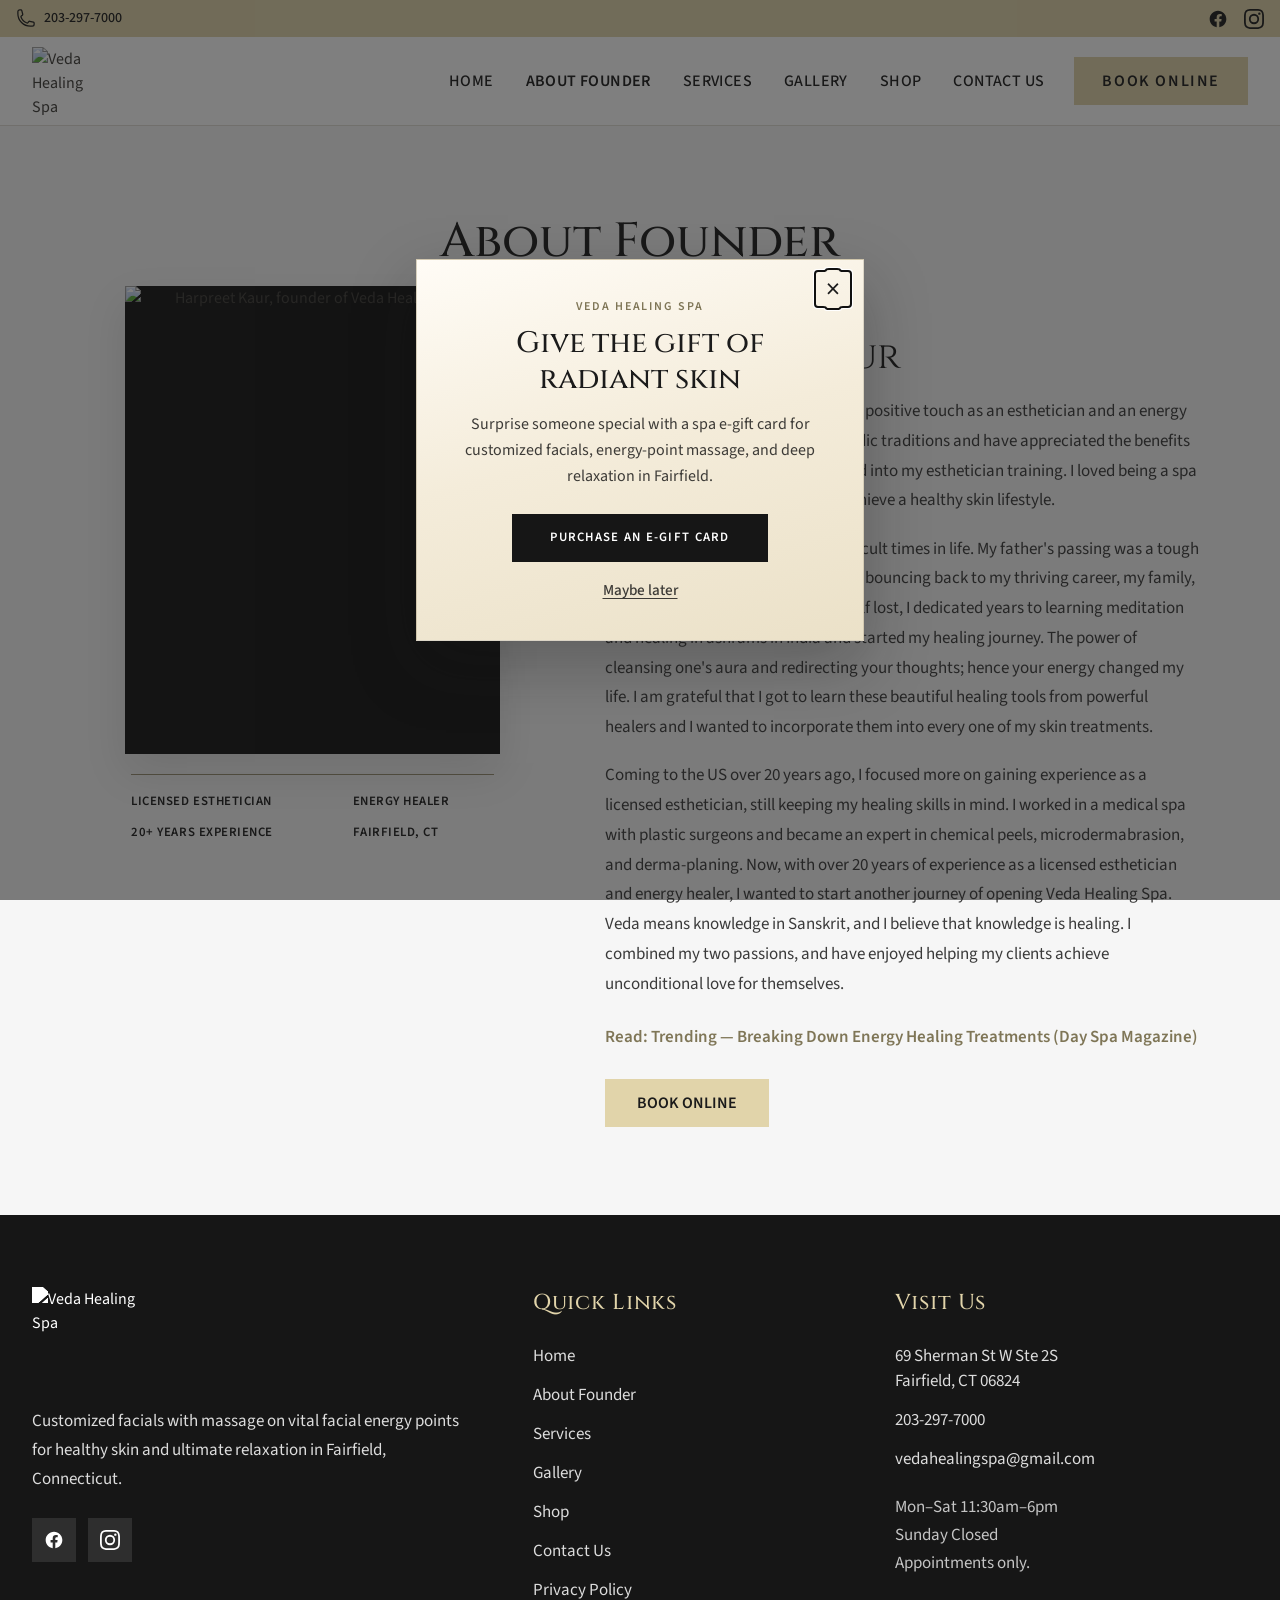
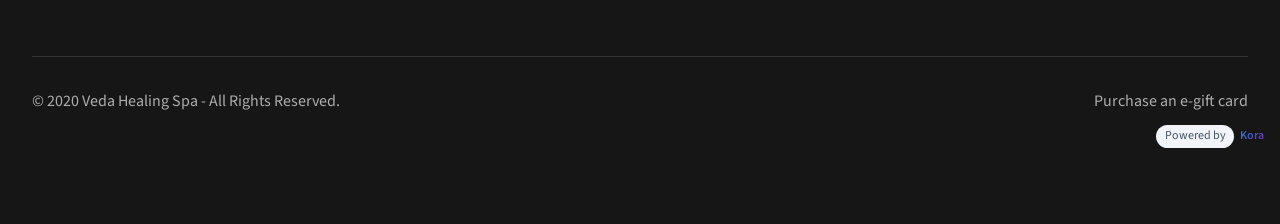
==== commit a7d6f81d: "fix: contrast-safe 'Powered by Kora' footer badge (WCAG 4.5:1) Matches the kora-agent static_injecto" ====
--- a/about-founder.html
+++ b/about-founder.html
@@ -130,7 +130,8 @@
 <script>
 (function () {
   var koraUrl = "https://askkora.ai";
-  var muted = "#64748b";
+  var muted = "#475569";
+  var mutedBg = "#f1f5f9";
   var blue = "#1E88E5";
   var purple = "#7B1FA2";
   var startMarker = 'KORA_' + 'BRANDING_FOOTER_START';
@@ -158,7 +159,7 @@
     wrapper.className = 'kora-powered-by';
     wrapper.setAttribute('data-kora-branding-footer', 'true');
     wrapper.style.cssText = 'display:flex;justify-content:flex-end;align-items:center;gap:0.35rem;padding:0.75rem 1rem;font-size:0.75rem;';
-    wrapper.innerHTML = '<span style="color:' + muted + '">Powered by</span>' +
+    wrapper.innerHTML = '<span style="color:' + muted + ';background:' + mutedBg + ';padding:0.15rem 0.55rem;border-radius:9999px;">Powered by</span>' +
       '<a href="' + koraUrl + '" target="_blank" rel="nofollow noopener noreferrer" style="text-decoration:none;font-weight:600;background:linear-gradient(135deg,' + blue + ',' + purple + ');-webkit-background-clip:text;background-clip:text;-webkit-text-fill-color:transparent">Kora</a>';
     return wrapper;
   }
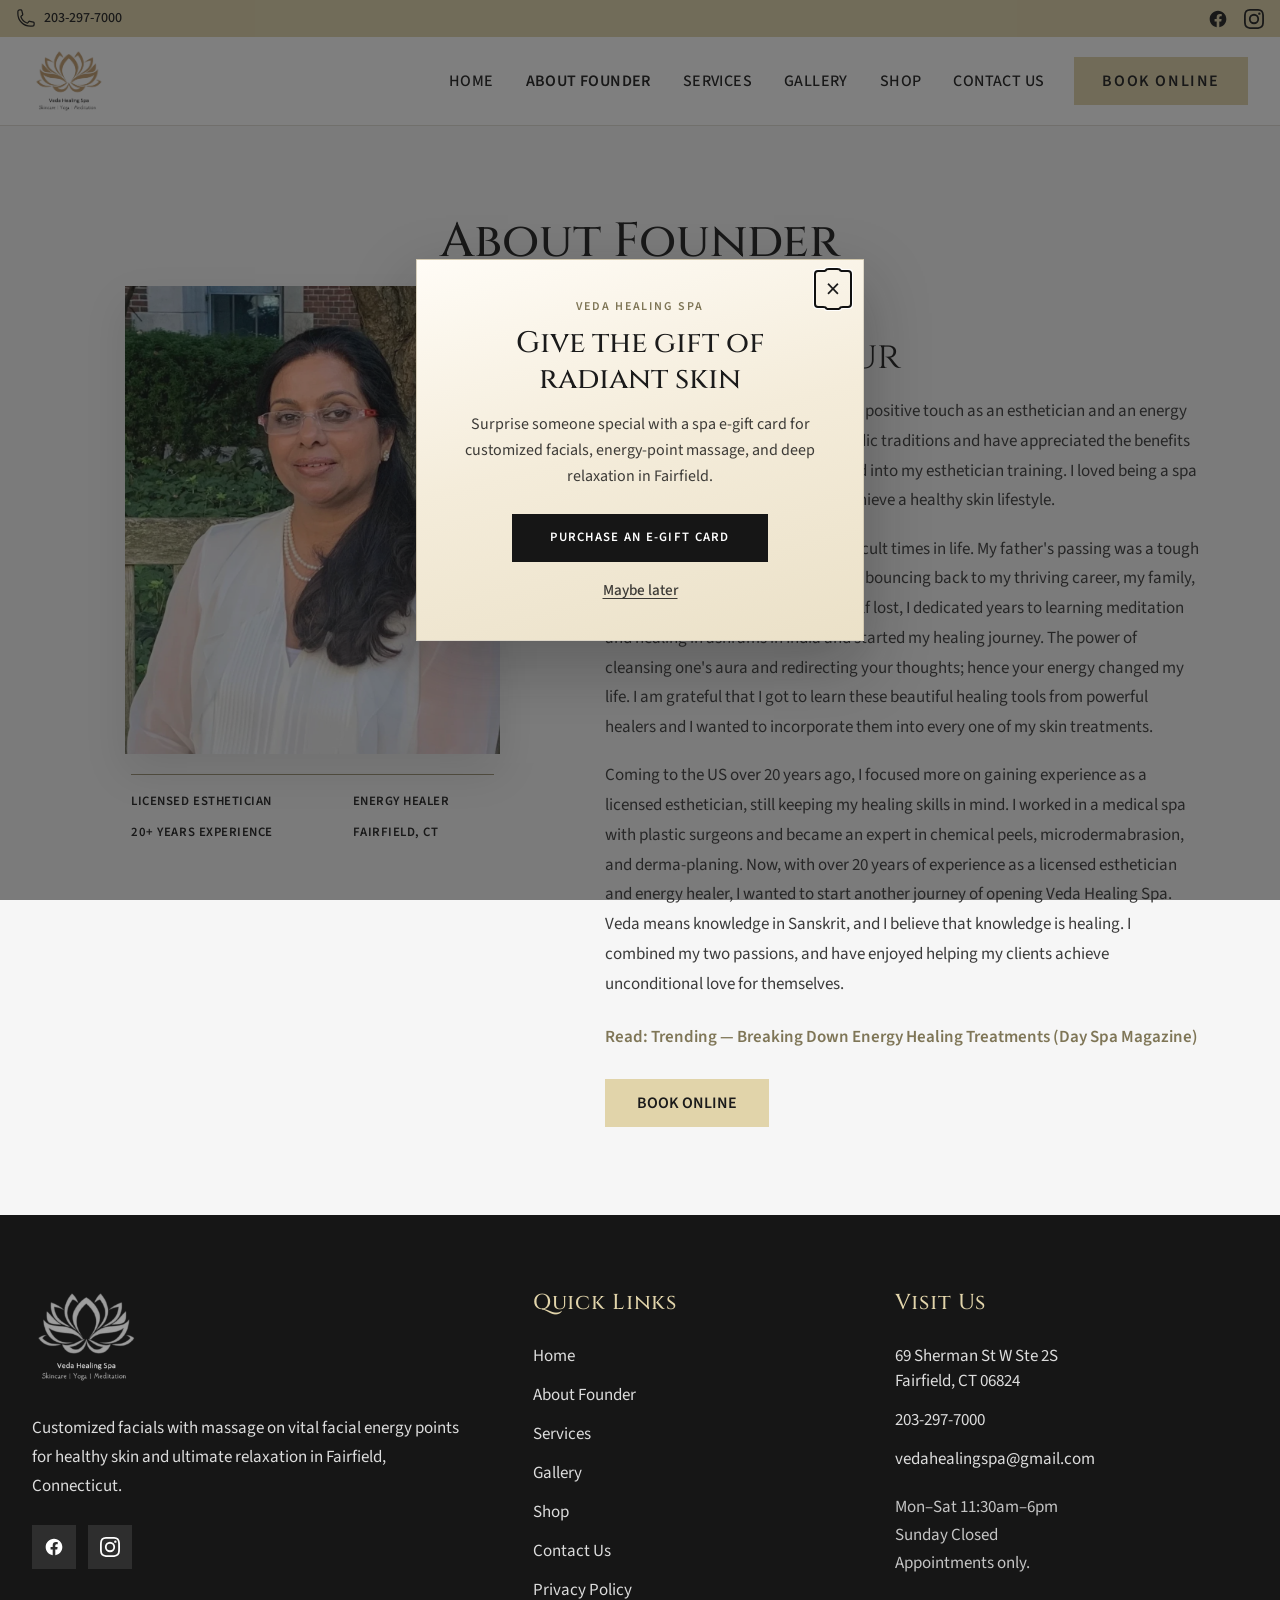
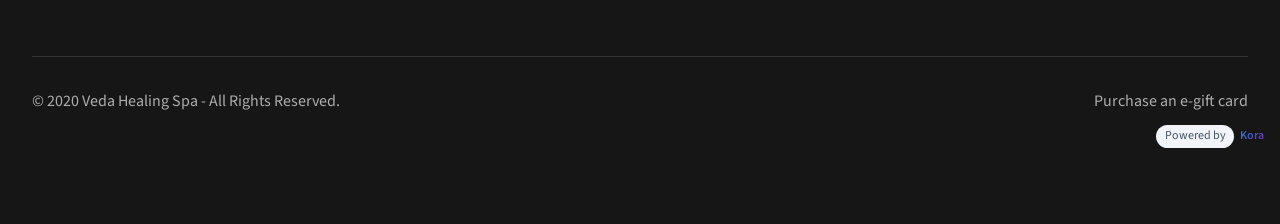
==== commit c25d9c64: "fix: convert all images to WebP and host locally instead of raw Azure blob JPG/PNG (Lighthouse image" ====
--- a/about-founder.html
+++ b/about-founder.html
@@ -20,11 +20,11 @@
 <meta content="About Founder | Veda Healing Spa" property="og:title"/>
 <meta content="Meet Harpreet Kaur, licensed esthetician and energy healer behind Veda Healing Spa in Fairfield, CT." property="og:description"/>
 <meta content="website" property="og:type"/>
-<meta content="https://quseprdus1.blob.core.windows.net/kora-business-images/user-media/1fec22f0-0bb5-4cc4-962d-a0c9112c1f11/de8c94d8-887e-4625-825f-ec262dbc28df/1785243879_tfppdd.jpg" property="og:image"/>
+<meta content="assets/img/1785243879_tfppdd.webp" property="og:image"/>
 <meta content="summary_large_image" name="twitter:card"/>
 <meta content="About Founder | Veda Healing Spa" name="twitter:title"/>
 <meta content="Meet Harpreet Kaur, licensed esthetician and energy healer behind Veda Healing Spa in Fairfield, CT." name="twitter:description"/>
-<meta content="https://quseprdus1.blob.core.windows.net/kora-business-images/user-media/1fec22f0-0bb5-4cc4-962d-a0c9112c1f11/de8c94d8-887e-4625-825f-ec262dbc28df/1785243879_tfppdd.jpg" name="twitter:image"/>
+<meta content="assets/img/1785243879_tfppdd.webp" name="twitter:image"/>
 <link href="assets/styles.css" rel="stylesheet"/>
 <link href="assets/site.css" rel="stylesheet"/>
 <!-- KORA_GOOGLE_FONTS_START -->
@@ -36,8 +36,8 @@
 <link href="https://vedahealingspa.com/about-founder" rel="canonical"><meta content="https://vedahealingspa.com/about-founder" property="og:url"/>
 
 </link></link><!-- KORA_FAVICON_START -->
-<link href="https://quseprdus1.blob.core.windows.net/kora-business-images/user-media/1fec22f0-0bb5-4cc4-962d-a0c9112c1f11/de8c94d8-887e-4625-825f-ec262dbc28df/1785242213_6czo1c.png" rel="icon" type="image/png"/>
-<link href="https://quseprdus1.blob.core.windows.net/kora-business-images/user-media/1fec22f0-0bb5-4cc4-962d-a0c9112c1f11/de8c94d8-887e-4625-825f-ec262dbc28df/1785242213_6czo1c.png" rel="apple-touch-icon"/>
+<link href="assets/img/1785242213_6czo1c.webp" rel="icon" type="image/png"/>
+<link href="assets/img/1785242213_6czo1c.webp" rel="apple-touch-icon"/>
 <!-- KORA_FAVICON_END -->
 </head>
 <body class="bg-white" data-page="about">
@@ -49,7 +49,7 @@
 <div class="about-founder__layout">
 <aside class="about-founder__aside fade-in">
 <button aria-label="View photo of Harpreet Kaur" class="lightbox-item about-founder__photo" data-lightbox="" type="button">
-<img alt="Harpreet Kaur, founder of Veda Healing Spa" height="800" loading="lazy" src="https://quseprdus1.blob.core.windows.net/kora-business-images/user-media/1fec22f0-0bb5-4cc4-962d-a0c9112c1f11/de8c94d8-887e-4625-825f-ec262dbc28df/1785243900_jf5ucf.jpg" width="600"/>
+<img alt="Harpreet Kaur, founder of Veda Healing Spa" height="800" loading="lazy" src="assets/img/1785243900_jf5ucf.webp" width="600"/>
 </button>
 <ul class="about-founder__credentials">
 <li>Licensed Esthetician</li>
--- a/assets/site.css
+++ b/assets/site.css
@@ -2491,3 +2491,30 @@
   white-space: nowrap;
   border-width: 0;
 }
+
+.video-facade {
+  cursor: pointer;
+  background: linear-gradient(135deg, #2a2420, #4a3d2e);
+  display: flex;
+  align-items: center;
+  justify-content: center;
+}
+.video-facade__play {
+  position: absolute;
+  top: 50%;
+  left: 50%;
+  transform: translate(-50%, -50%);
+  width: 4rem;
+  height: 4rem;
+  border-radius: 999px;
+  border: none;
+  background: var(--brand-primary, #e1d4aa);
+  color: #221511;
+  display: flex;
+  align-items: center;
+  justify-content: center;
+  cursor: pointer;
+}
+.video-facade__play svg {
+  margin-left: 3px;
+}
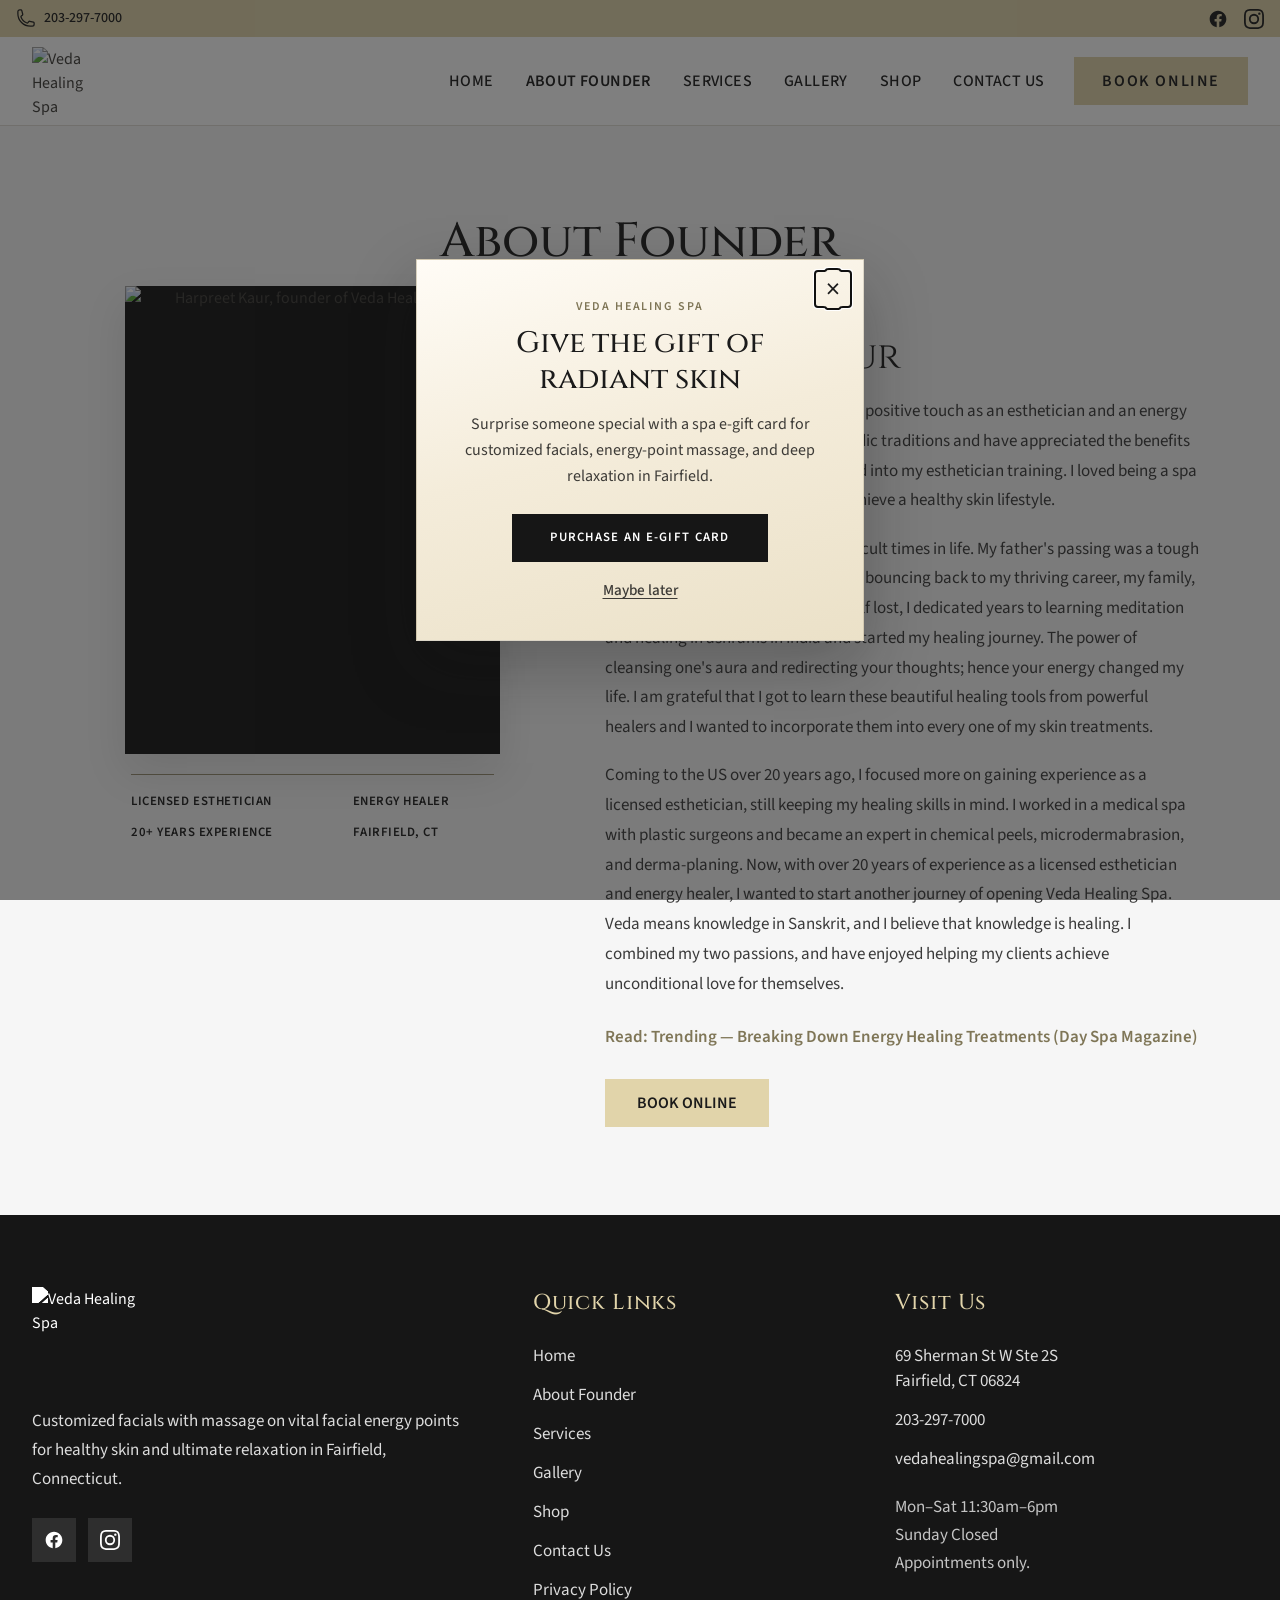
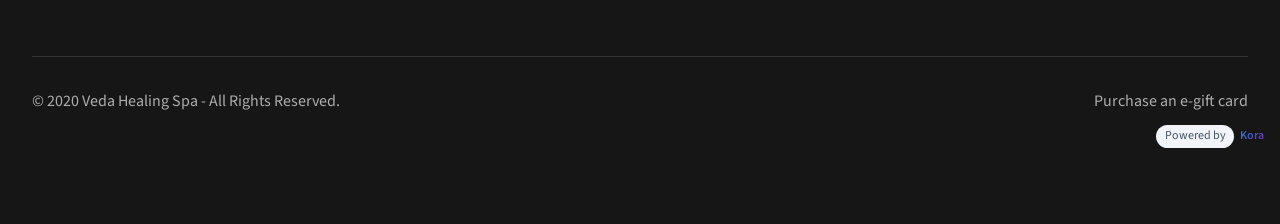
==== commit 8af12184: "Revert "fix: convert all images to WebP and host locally instead of raw Azure blob JPG/PNG (Lighthou" ====
--- a/about-founder.html
+++ b/about-founder.html
@@ -20,11 +20,11 @@
 <meta content="About Founder | Veda Healing Spa" property="og:title"/>
 <meta content="Meet Harpreet Kaur, licensed esthetician and energy healer behind Veda Healing Spa in Fairfield, CT." property="og:description"/>
 <meta content="website" property="og:type"/>
-<meta content="assets/img/1785243879_tfppdd.webp" property="og:image"/>
+<meta content="https://quseprdus1.blob.core.windows.net/kora-business-images/user-media/1fec22f0-0bb5-4cc4-962d-a0c9112c1f11/de8c94d8-887e-4625-825f-ec262dbc28df/1785243879_tfppdd.jpg" property="og:image"/>
 <meta content="summary_large_image" name="twitter:card"/>
 <meta content="About Founder | Veda Healing Spa" name="twitter:title"/>
 <meta content="Meet Harpreet Kaur, licensed esthetician and energy healer behind Veda Healing Spa in Fairfield, CT." name="twitter:description"/>
-<meta content="assets/img/1785243879_tfppdd.webp" name="twitter:image"/>
+<meta content="https://quseprdus1.blob.core.windows.net/kora-business-images/user-media/1fec22f0-0bb5-4cc4-962d-a0c9112c1f11/de8c94d8-887e-4625-825f-ec262dbc28df/1785243879_tfppdd.jpg" name="twitter:image"/>
 <link href="assets/styles.css" rel="stylesheet"/>
 <link href="assets/site.css" rel="stylesheet"/>
 <!-- KORA_GOOGLE_FONTS_START -->
@@ -36,8 +36,8 @@
 <link href="https://vedahealingspa.com/about-founder" rel="canonical"><meta content="https://vedahealingspa.com/about-founder" property="og:url"/>
 
 </link></link><!-- KORA_FAVICON_START -->
-<link href="assets/img/1785242213_6czo1c.webp" rel="icon" type="image/png"/>
-<link href="assets/img/1785242213_6czo1c.webp" rel="apple-touch-icon"/>
+<link href="https://quseprdus1.blob.core.windows.net/kora-business-images/user-media/1fec22f0-0bb5-4cc4-962d-a0c9112c1f11/de8c94d8-887e-4625-825f-ec262dbc28df/1785242213_6czo1c.png" rel="icon" type="image/png"/>
+<link href="https://quseprdus1.blob.core.windows.net/kora-business-images/user-media/1fec22f0-0bb5-4cc4-962d-a0c9112c1f11/de8c94d8-887e-4625-825f-ec262dbc28df/1785242213_6czo1c.png" rel="apple-touch-icon"/>
 <!-- KORA_FAVICON_END -->
 </head>
 <body class="bg-white" data-page="about">
@@ -49,7 +49,7 @@
 <div class="about-founder__layout">
 <aside class="about-founder__aside fade-in">
 <button aria-label="View photo of Harpreet Kaur" class="lightbox-item about-founder__photo" data-lightbox="" type="button">
-<img alt="Harpreet Kaur, founder of Veda Healing Spa" height="800" loading="lazy" src="assets/img/1785243900_jf5ucf.webp" width="600"/>
+<img alt="Harpreet Kaur, founder of Veda Healing Spa" height="800" loading="lazy" src="https://quseprdus1.blob.core.windows.net/kora-business-images/user-media/1fec22f0-0bb5-4cc4-962d-a0c9112c1f11/de8c94d8-887e-4625-825f-ec262dbc28df/1785243900_jf5ucf.jpg" width="600"/>
 </button>
 <ul class="about-founder__credentials">
 <li>Licensed Esthetician</li>
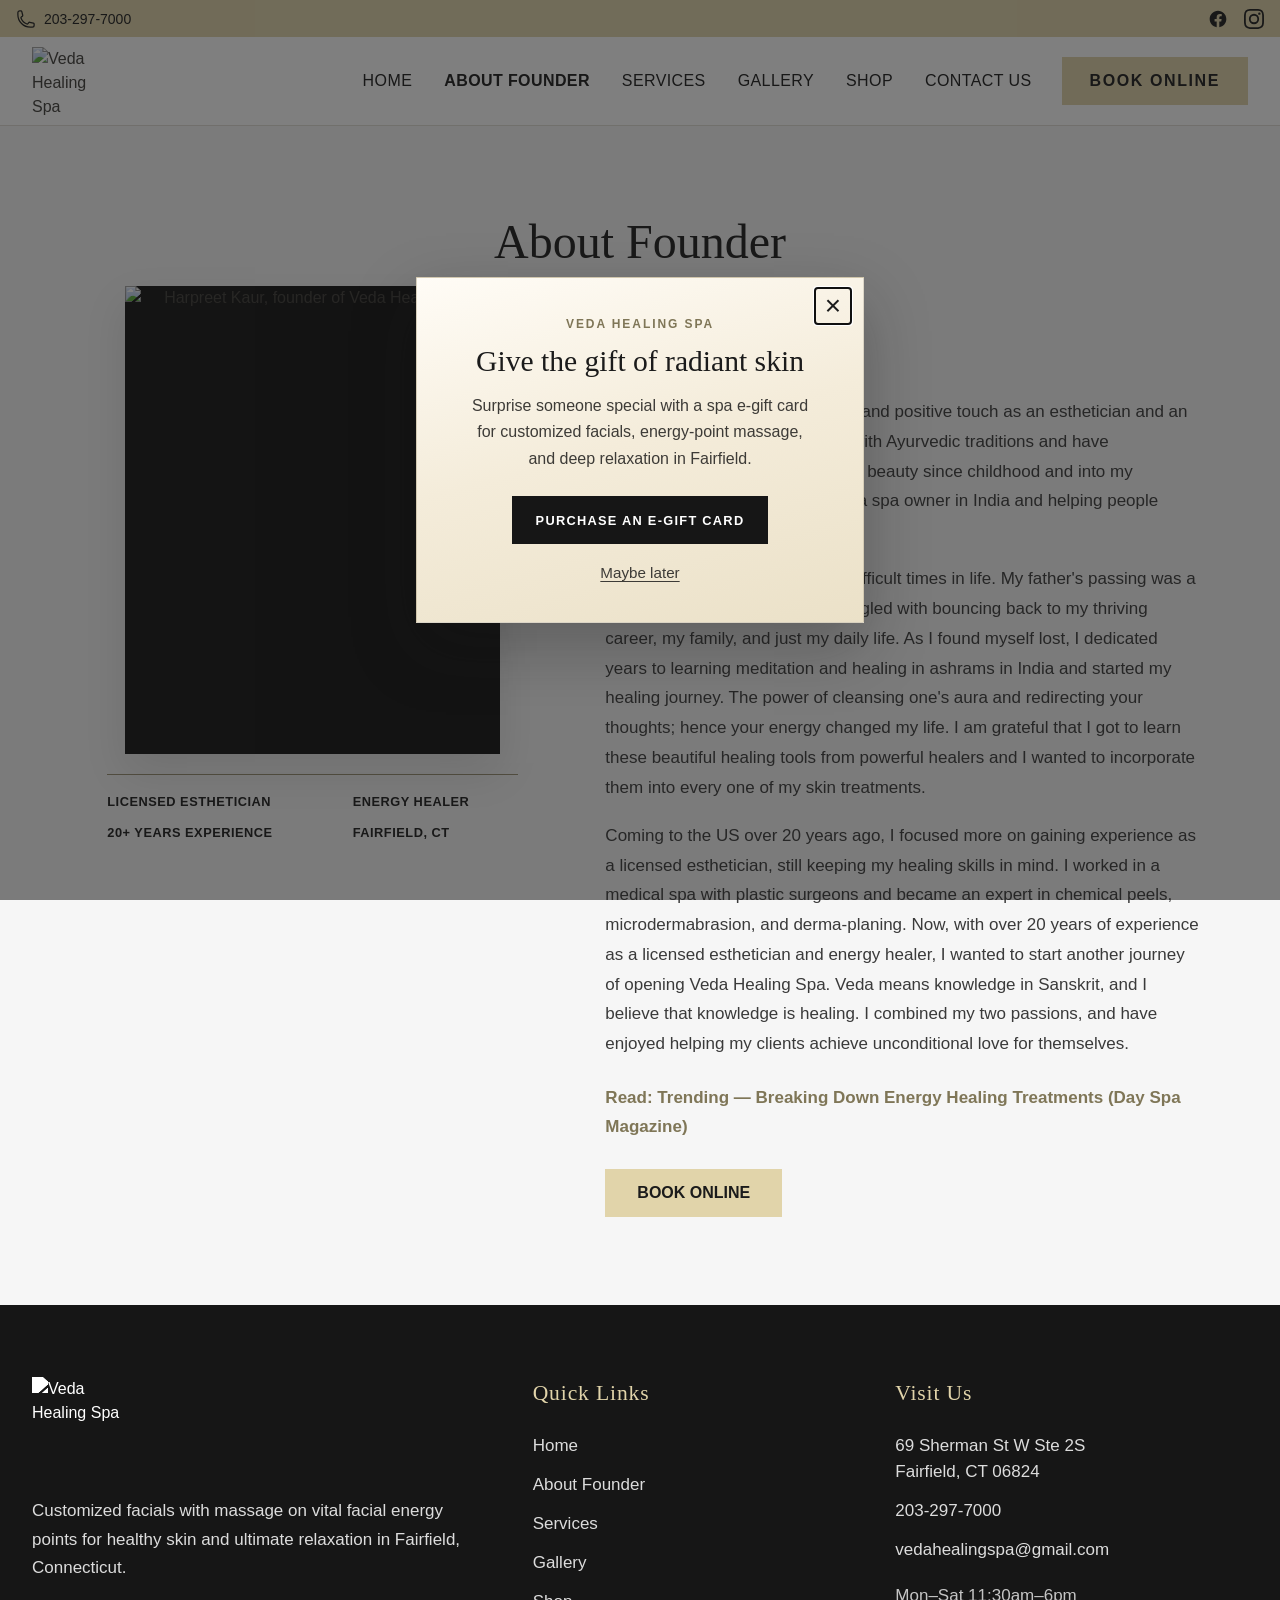
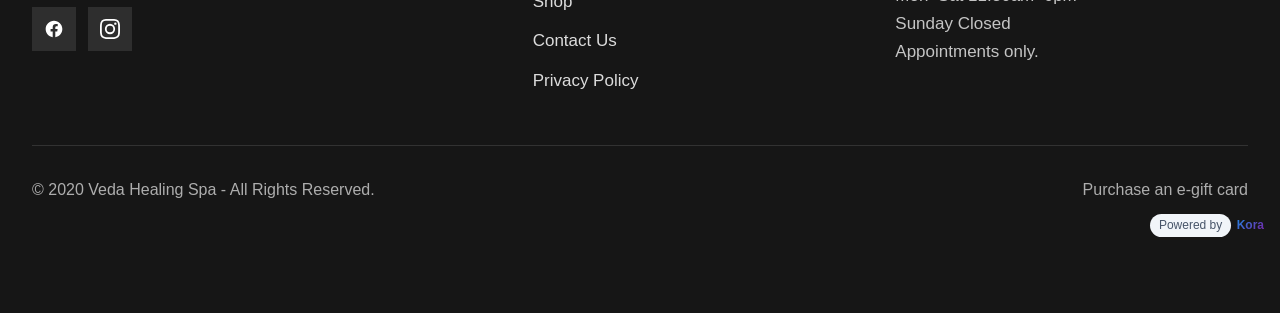
==== commit 89135763: "refactor: standardize font usage across multiple pages by implementing CSS variables Updated font de" ====
--- a/about-founder.html
+++ b/about-founder.html
@@ -20,28 +20,83 @@
 <meta content="About Founder | Veda Healing Spa" property="og:title"/>
 <meta content="Meet Harpreet Kaur, licensed esthetician and energy healer behind Veda Healing Spa in Fairfield, CT." property="og:description"/>
 <meta content="website" property="og:type"/>
-<meta content="https://quseprdus1.blob.core.windows.net/kora-business-images/user-media/1fec22f0-0bb5-4cc4-962d-a0c9112c1f11/de8c94d8-887e-4625-825f-ec262dbc28df/1785243879_tfppdd.jpg" property="og:image"/>
+<meta content="https://quseprdus1.blob.core.windows.net/kora-business-images/v2-uploads/1fec22f0-0bb5-4cc4-962d-a0c9112c1f11/f122273b-da05-45c7-b83b-1a08c623428a-07_1785243879_tfppdd.webp" property="og:image"/>
 <meta content="summary_large_image" name="twitter:card"/>
 <meta content="About Founder | Veda Healing Spa" name="twitter:title"/>
 <meta content="Meet Harpreet Kaur, licensed esthetician and energy healer behind Veda Healing Spa in Fairfield, CT." name="twitter:description"/>
-<meta content="https://quseprdus1.blob.core.windows.net/kora-business-images/user-media/1fec22f0-0bb5-4cc4-962d-a0c9112c1f11/de8c94d8-887e-4625-825f-ec262dbc28df/1785243879_tfppdd.jpg" name="twitter:image"/>
+<meta content="https://quseprdus1.blob.core.windows.net/kora-business-images/v2-uploads/1fec22f0-0bb5-4cc4-962d-a0c9112c1f11/f122273b-da05-45c7-b83b-1a08c623428a-07_1785243879_tfppdd.webp" name="twitter:image"/>
 <link href="assets/styles.css" rel="stylesheet"/>
 <link href="assets/site.css" rel="stylesheet"/>
 <!-- KORA_GOOGLE_FONTS_START -->
-<link rel="preconnect" href="https://fonts.googleapis.com">
-<link rel="preconnect" href="https://fonts.gstatic.com" crossorigin>
-<link rel="preload" as="style" href="https://fonts.googleapis.com/css2?family=Cinzel:wght@400;600;700&amp;family=Source+Sans+3:wght@400;600;700&amp;display=swap" onload="this.onload=null;this.rel='stylesheet'">
-<noscript><link rel="stylesheet" href="https://fonts.googleapis.com/css2?family=Cinzel:wght@400;600;700&amp;family=Source+Sans+3:wght@400;600;700&amp;display=swap"></noscript>
+<!-- kora:fonts --><!-- /kora:fonts -->
 <!-- KORA_GOOGLE_FONTS_END -->
 <link href="https://vedahealingspa.com/about-founder" rel="canonical"><meta content="https://vedahealingspa.com/about-founder" property="og:url"/>
 
 </link></link><!-- KORA_FAVICON_START -->
-<link href="https://quseprdus1.blob.core.windows.net/kora-business-images/user-media/1fec22f0-0bb5-4cc4-962d-a0c9112c1f11/de8c94d8-887e-4625-825f-ec262dbc28df/1785242213_6czo1c.png" rel="icon" type="image/png"/>
-<link href="https://quseprdus1.blob.core.windows.net/kora-business-images/user-media/1fec22f0-0bb5-4cc4-962d-a0c9112c1f11/de8c94d8-887e-4625-825f-ec262dbc28df/1785242213_6czo1c.png" rel="apple-touch-icon"/>
+<link href="https://quseprdus1.blob.core.windows.net/kora-business-images/v2-uploads/1fec22f0-0bb5-4cc4-962d-a0c9112c1f11/2665f1bd-0995-4e78-81b3-a1be85db99db-01_1785242213_6czo1c.webp" rel="icon" type="image/png"/>
+<link href="https://quseprdus1.blob.core.windows.net/kora-business-images/v2-uploads/1fec22f0-0bb5-4cc4-962d-a0c9112c1f11/2665f1bd-0995-4e78-81b3-a1be85db99db-01_1785242213_6czo1c.webp" rel="apple-touch-icon"/>
 <!-- KORA_FAVICON_END -->
 </head>
 <body class="bg-white" data-page="about">
-<div id="site-header"></div>
+<!-- kora:shell:header -->
+<header class="site-header">
+  <div class="top-bar bg-brand-primary text-brand-dark py-2 px-4 hidden md:block">
+    <div class="max-w-7xl mx-auto flex items-center justify-between text-sm">
+      <a href="tel:+12032977000" class="inline-flex items-center gap-2 font-medium hover:text-brand-accent transition-colors">
+        <svg class="icon icon-sm" xmlns="http://www.w3.org/2000/svg" fill="none" viewBox="0 0 24 24" stroke-width="1.5" stroke="currentColor" aria-hidden="true"><path stroke-linecap="round" stroke-linejoin="round" d="M2.25 6.75c0 8.284 6.716 15 15 15h2.25a2.25 2.25 0 002.25-2.25v-1.372c0-.516-.351-.966-.852-1.091l-4.423-1.106c-.44-.11-.902.055-1.173.417l-.97 1.293c-.282.376-.769.542-1.21.38a12.035 12.035 0 01-7.143-7.143c-.162-.441.004-.928.38-1.21l1.293-.97c.363-.271.527-.734.417-1.173L6.963 3.102a1.125 1.125 0 00-1.091-.852H4.5A2.25 2.25 0 002.25 4.5v2.25z"/></svg>
+        203-297-7000
+      </a>
+      <div class="flex items-center gap-4">
+        <a href="https://www.facebook.com/vedahealingspa" target="_blank" rel="noopener noreferrer" class="hover:text-brand-accent transition-colors" aria-label="Facebook"><svg class="icon icon-sm" xmlns="http://www.w3.org/2000/svg" viewBox="0 0 24 24" fill="currentColor" aria-hidden="true"><path d="M22 12c0-5.523-4.477-10-10-10S2 6.477 2 12c0 4.991 3.657 9.128 8.438 9.878v-6.987h-2.54V12h2.54V9.797c0-2.506 1.492-3.89 3.777-3.89 1.094 0 2.238.195 2.238.195v2.46h-1.26c-1.243 0-1.63.771-1.63 1.562V12h2.773l-.443 2.89h-2.33v6.988C18.343 21.128 22 16.991 22 12z"/></svg></a>
+        <a href="https://www.instagram.com/vedahealingspa/" target="_blank" rel="noopener noreferrer" class="hover:text-brand-accent transition-colors" aria-label="Instagram"><svg class="icon icon-sm" xmlns="http://www.w3.org/2000/svg" viewBox="0 0 24 24" fill="currentColor" aria-hidden="true"><path d="M12 2.163c3.204 0 3.584.012 4.85.07 3.252.148 4.771 1.691 4.919 4.919.058 1.265.069 1.645.069 4.849 0 3.205-.012 3.584-.069 4.849-.149 3.225-1.664 4.771-4.919 4.919-1.266.058-1.644.07-4.85.07-3.204 0-3.584-.012-4.849-.07-3.26-.149-4.771-1.699-4.919-4.92-.058-1.265-.07-1.644-.07-4.849 0-3.204.013-3.583.07-4.849.149-3.227 1.664-4.771 4.919-4.919 1.266-.057 1.645-.069 4.849-.069zM12 0C8.741 0 8.333.014 7.053.072 2.695.272.273 2.69.073 7.052.014 8.333 0 8.741 0 12c0 3.259.014 3.668.072 4.948.2 4.358 2.618 6.78 6.98 6.98C8.333 23.986 8.741 24 12 24c3.259 0 3.668-.014 4.948-.072 4.354-.2 6.782-2.618 6.979-6.98.059-1.28.073-1.689.073-4.948 0-3.259-.014-3.667-.072-4.947-.196-4.354-2.617-6.78-6.979-6.98C15.668.014 15.259 0 12 0zm0 5.838a6.162 6.162 0 100 12.324 6.162 6.162 0 000-12.324zM12 16a4 4 0 110-8 4 4 0 010 8zm6.406-11.845a1.44 1.44 0 100 2.881 1.44 1.44 0 000-2.881z"/></svg></a>
+      </div>
+    </div>
+  </div>
+
+  <nav id="navbar" class="navbar bg-white border-b border-[#9a9073]/30" aria-label="Main navigation">
+    <div class="max-w-7xl mx-auto px-4 sm:px-6 lg:px-8">
+      <div class="navbar-inner flex justify-between items-center">
+        <a href="index.html" class="flex items-center gap-3 group" aria-label="Veda Healing Spa Home">
+          <img src="https://quseprdus1.blob.core.windows.net/kora-business-images/v2-uploads/1fec22f0-0bb5-4cc4-962d-a0c9112c1f11/2665f1bd-0995-4e78-81b3-a1be85db99db-01_1785242213_6czo1c.webp" alt="Veda Healing Spa" class="header-logo" width="185" height="170" loading="eager" decoding="async">
+        </a>
+
+        <div class="hidden lg:flex items-center gap-1">
+          <a href="index.html" data-nav="home" class="nav-link px-3.5 py-2 text-base font-medium uppercase tracking-wide text-brand-dark hover:text-brand-accent transition-colors">Home</a>
+          <a href="about-founder.html" data-nav="about" class="nav-link px-3.5 py-2 text-base font-medium uppercase tracking-wide text-brand-dark hover:text-brand-accent transition-colors">About Founder</a>
+          <a href="https://vedahealingspa.glossgenius.com/services" target="_blank" rel="noopener noreferrer" class="nav-link px-3.5 py-2 text-base font-medium uppercase tracking-wide text-brand-dark hover:text-brand-accent transition-colors">Services</a>
+          <a href="index.html#gallery" class="nav-link px-3.5 py-2 text-base font-medium uppercase tracking-wide text-brand-dark hover:text-brand-accent transition-colors">Gallery</a>
+          <a href="shop.html" data-nav="shop" class="nav-link px-3.5 py-2 text-base font-medium uppercase tracking-wide text-brand-dark hover:text-brand-accent transition-colors">Shop</a>
+          <a href="contact-us.html" data-nav="contact" class="nav-link px-3.5 py-2 text-base font-medium uppercase tracking-wide text-brand-dark hover:text-brand-accent transition-colors">Contact Us</a>
+          <a href="https://vedahealingspa.glossgenius.com/services" target="_blank" rel="noopener noreferrer" class="btn-primary nav-book-btn ml-3 px-7 py-3 text-base font-semibold uppercase tracking-wide">Book Online</a>
+        </div>
+
+        <button id="mobile-menu-btn" class="lg:hidden text-brand-dark hover:text-brand-accent transition-colors p-2" aria-label="Open menu" type="button">
+          <svg class="icon icon-lg" xmlns="http://www.w3.org/2000/svg" fill="none" viewBox="0 0 24 24" stroke-width="1.5" stroke="currentColor" aria-hidden="true"><path stroke-linecap="round" stroke-linejoin="round" d="M3.75 6.75h16.5M3.75 12h16.5m-16.5 5.25h16.5"/></svg>
+        </button>
+      </div>
+    </div>
+  </nav>
+
+  <div id="mobile-menu" class="mobile-menu fixed top-0 right-0 w-80 h-full bg-white lg:hidden">
+    <div class="p-6">
+      <button id="close-menu-btn" class="absolute top-6 right-6 text-brand-dark hover:text-brand-accent" aria-label="Close menu" type="button">
+        <svg class="icon icon-lg" xmlns="http://www.w3.org/2000/svg" fill="none" viewBox="0 0 24 24" stroke-width="1.5" stroke="currentColor" aria-hidden="true"><path stroke-linecap="round" stroke-linejoin="round" d="M6 18 18 6M6 6l12 12"/></svg>
+      </button>
+      <div class="mt-16 space-y-2">
+        <a href="index.html" data-nav="home" class="block px-4 py-3 text-lg font-medium text-brand-dark hover:text-brand-accent transition-colors">Home</a>
+        <a href="about-founder.html" data-nav="about" class="block px-4 py-3 text-lg font-medium text-brand-dark hover:text-brand-accent transition-colors">About Founder</a>
+        <a href="https://vedahealingspa.glossgenius.com/services" target="_blank" rel="noopener noreferrer" class="block px-4 py-3 text-lg font-medium text-brand-dark hover:text-brand-accent transition-colors">Services</a>
+        <a href="index.html#gallery" class="block px-4 py-3 text-lg font-medium text-brand-dark hover:text-brand-accent transition-colors">Gallery</a>
+        <a href="shop.html" data-nav="shop" class="block px-4 py-3 text-lg font-medium text-brand-dark hover:text-brand-accent transition-colors">Shop</a>
+        <a href="contact-us.html" data-nav="contact" class="block px-4 py-3 text-lg font-medium text-brand-dark hover:text-brand-accent transition-colors">Contact Us</a>
+        <a href="https://vedahealingspa.glossgenius.com/services" target="_blank" rel="noopener noreferrer" class="block btn-primary text-center mt-6 px-6 py-3 font-semibold">Book Online</a>
+        <a href="tel:+12032977000" class="flex items-center gap-2 px-4 py-3 text-brand-accent font-semibold mt-4"><svg class="icon icon-sm" xmlns="http://www.w3.org/2000/svg" fill="none" viewBox="0 0 24 24" stroke-width="1.5" stroke="currentColor" aria-hidden="true"><path stroke-linecap="round" stroke-linejoin="round" d="M2.25 6.75c0 8.284 6.716 15 15 15h2.25a2.25 2.25 0 002.25-2.25v-1.372c0-.516-.351-.966-.852-1.091l-4.423-1.106c-.44-.11-.902.055-1.173.417l-.97 1.293c-.282.376-.769.542-1.21.38a12.035 12.035 0 01-7.143-7.143c-.162-.441.004-.928.38-1.21l1.293-.97c.363-.271.527-.734.417-1.173L6.963 3.102a1.125 1.125 0 00-1.091-.852H4.5A2.25 2.25 0 002.25 4.5v2.25z"/></svg> 203-297-7000</a>
+      </div>
+    </div>
+  </div>
+  <div id="mobile-overlay" class="mobile-overlay fixed inset-0 bg-black/50 hidden" aria-hidden="true"></div>
+</header>
+<!-- /kora:shell:header -->
 <main id="main-content">
 <section aria-labelledby="about-founder-heading" class="section-padding bg-brand-soft about-founder">
 <div class="max-w-6xl mx-auto px-4">
@@ -73,7 +128,52 @@
 </div>
 </section>
 </main>
-<div id="site-footer"></div>
+<!-- kora:shell:footer -->
+<footer class="site-footer" id="site-footer">
+  <div class="site-footer__inner">
+    <div class="footer-grid">
+      <div class="footer-brand">
+        <a href="index.html" class="footer-logo-link" aria-label="Veda Healing Spa Home">
+          <img src="https://quseprdus1.blob.core.windows.net/kora-business-images/v2-uploads/1fec22f0-0bb5-4cc4-962d-a0c9112c1f11/2665f1bd-0995-4e78-81b3-a1be85db99db-01_1785242213_6czo1c.webp" alt="Veda Healing Spa" class="footer-logo" width="185" height="170" loading="lazy" decoding="async">
+        </a>
+        <p class="footer-brand__text">Customized facials with massage on vital facial energy points for healthy skin and ultimate relaxation in Fairfield, Connecticut.</p>
+        <div class="footer-social">
+          <a href="https://www.facebook.com/vedahealingspa" target="_blank" rel="noopener noreferrer" class="footer-social__link" aria-label="Facebook"><svg class="icon icon-sm" xmlns="http://www.w3.org/2000/svg" viewBox="0 0 24 24" fill="currentColor" aria-hidden="true"><path d="M22 12c0-5.523-4.477-10-10-10S2 6.477 2 12c0 4.991 3.657 9.128 8.438 9.878v-6.987h-2.54V12h2.54V9.797c0-2.506 1.492-3.89 3.777-3.89 1.094 0 2.238.195 2.238.195v2.46h-1.26c-1.243 0-1.63.771-1.63 1.562V12h2.773l-.443 2.89h-2.33v6.988C18.343 21.128 22 16.991 22 12z"/></svg></a>
+          <a href="https://www.instagram.com/vedahealingspa/" target="_blank" rel="noopener noreferrer" class="footer-social__link" aria-label="Instagram"><svg class="icon icon-sm" xmlns="http://www.w3.org/2000/svg" viewBox="0 0 24 24" fill="currentColor" aria-hidden="true"><path d="M12 2.163c3.204 0 3.584.012 4.85.07 3.252.148 4.771 1.691 4.919 4.919.058 1.265.069 1.645.069 4.849 0 3.205-.012 3.584-.069 4.849-.149 3.225-1.664 4.771-4.919 4.919-1.266.058-1.644.07-4.85.07-3.204 0-3.584-.012-4.849-.07-3.26-.149-4.771-1.699-4.919-4.92-.058-1.265-.07-1.644-.07-4.849 0-3.204.013-3.583.07-4.849.149-3.227 1.664-4.771 4.919-4.919 1.266-.057 1.645-.069 4.849-.069zM12 0C8.741 0 8.333.014 7.053.072 2.695.272.273 2.69.073 7.052.014 8.333 0 8.741 0 12c0 3.259.014 3.668.072 4.948.2 4.358 2.618 6.78 6.98 6.98C8.333 23.986 8.741 24 12 24c3.259 0 3.668-.014 4.948-.072 4.354-.2 6.782-2.618 6.979-6.98.059-1.28.073-1.689.073-4.948 0-3.259-.014-3.667-.072-4.947-.196-4.354-2.617-6.78-6.979-6.98C15.668.014 15.259 0 12 0zm0 5.838a6.162 6.162 0 100 12.324 6.162 6.162 0 000-12.324zM12 16a4 4 0 110-8 4 4 0 010 8zm6.406-11.845a1.44 1.44 0 100 2.881 1.44 1.44 0 000-2.881z"/></svg></a>
+        </div>
+      </div>
+
+      <div>
+        <h2 class="footer-heading">Quick Links</h2>
+        <ul class="footer-list">
+          <li><a href="index.html">Home</a></li>
+          <li><a href="about-founder.html">About Founder</a></li>
+          <li><a href="https://vedahealingspa.glossgenius.com/services" target="_blank" rel="noopener noreferrer">Services</a></li>
+          <li><a href="index.html#gallery">Gallery</a></li>
+          <li><a href="shop.html">Shop</a></li>
+          <li><a href="contact-us.html">Contact Us</a></li>
+          <li><a href="privacy-policy.html">Privacy Policy</a></li>
+        </ul>
+      </div>
+
+      <div>
+        <h2 class="footer-heading">Visit Us</h2>
+        <ul class="footer-list">
+          <li><a href="https://maps.app.goo.gl/Qfrjqw1frGago4Xg8" target="_blank" rel="noopener noreferrer">69 Sherman St W Ste 2S<br>Fairfield, CT 06824</a></li>
+          <li><a href="tel:+12032977000">203-297-7000</a></li>
+          <li><a href="mailto:vedahealingspa@gmail.com">vedahealingspa@gmail.com</a></li>
+        </ul>
+        <p class="footer-hours">Mon–Sat 11:30am–6pm<br>Sunday Closed<br>Appointments only.</p>
+      </div>
+    </div>
+
+    <div class="site-footer__bottom">
+      <p>&copy; 2020 Veda Healing Spa - All Rights Reserved.</p>
+      <a href="https://squareup.com/gift/MLMJ25NP8QPZN/order" target="_blank" rel="noopener noreferrer">Purchase an e-gift card</a>
+    </div>
+  </div>
+</footer>
+<!-- /kora:shell:footer -->
 <script src="js/includes.js"></script>
 <script src="js/main.js"></script>
 
@@ -165,10 +265,10 @@
   }
 
   function targetFooter(allowFallback) {
-    var footer = document.querySelector('footer');
+    var footer = document.querySelector('footer.site-footer') || document.getElementById('site-footer');
     if (footer) return footer;
     if (!allowFallback) return null;
-    return document.getElementById('site-footer') || document.body;
+    return document.querySelector('footer') || document.body;
   }
 
   function placeBranding(allowFallback) {
--- a/assets/site.css
+++ b/assets/site.css
@@ -8,8 +8,8 @@
   --brand-muted: #3d3b37;
   --brand-soft: #f6f6f6;
   --brand-border: #9a9073;
-  --font-heading: "Cinzel", Georgia, serif;
-  --font-body: "Source Sans 3", arial, sans-serif;
+  --font-heading: var(--kora-font-heading, "Cinzel"), Georgia, serif;
+  --font-body: var(--kora-font-body, "Source Sans 3"), arial, sans-serif;
 }
 
 html {
